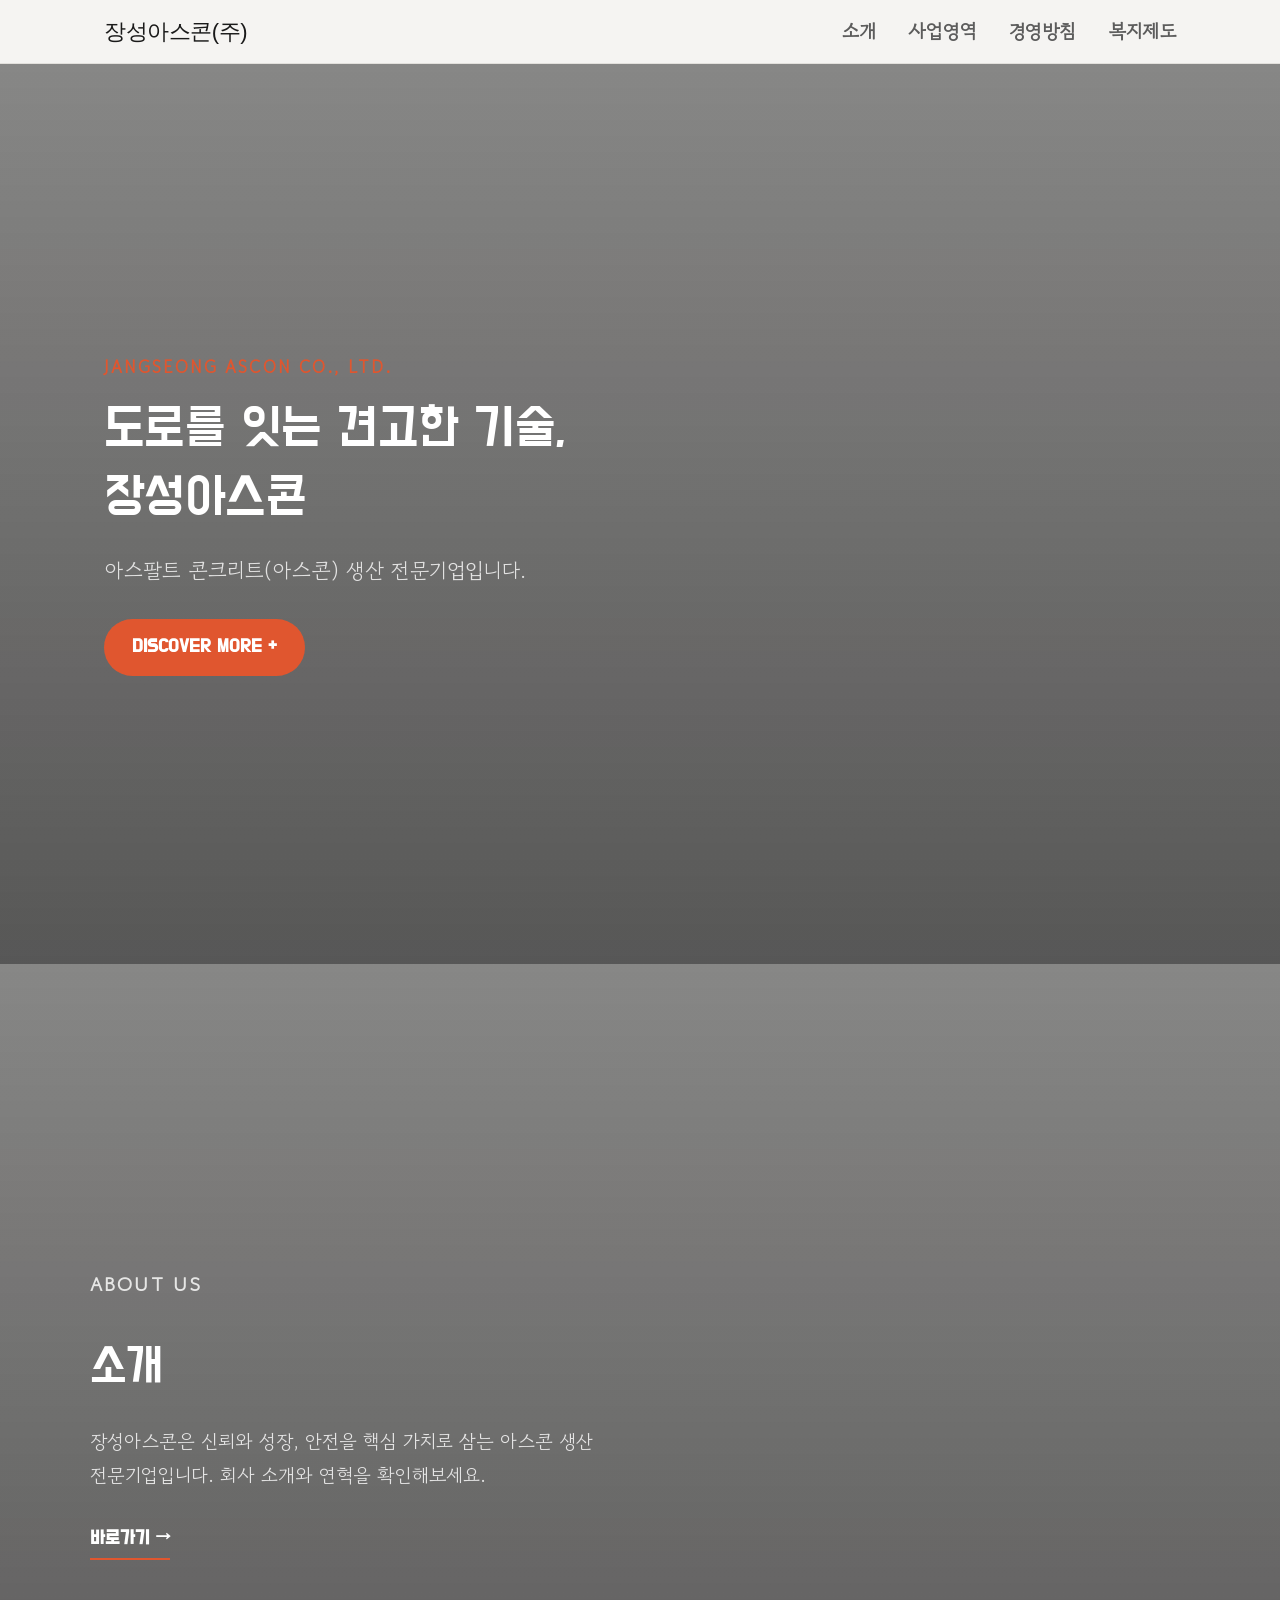
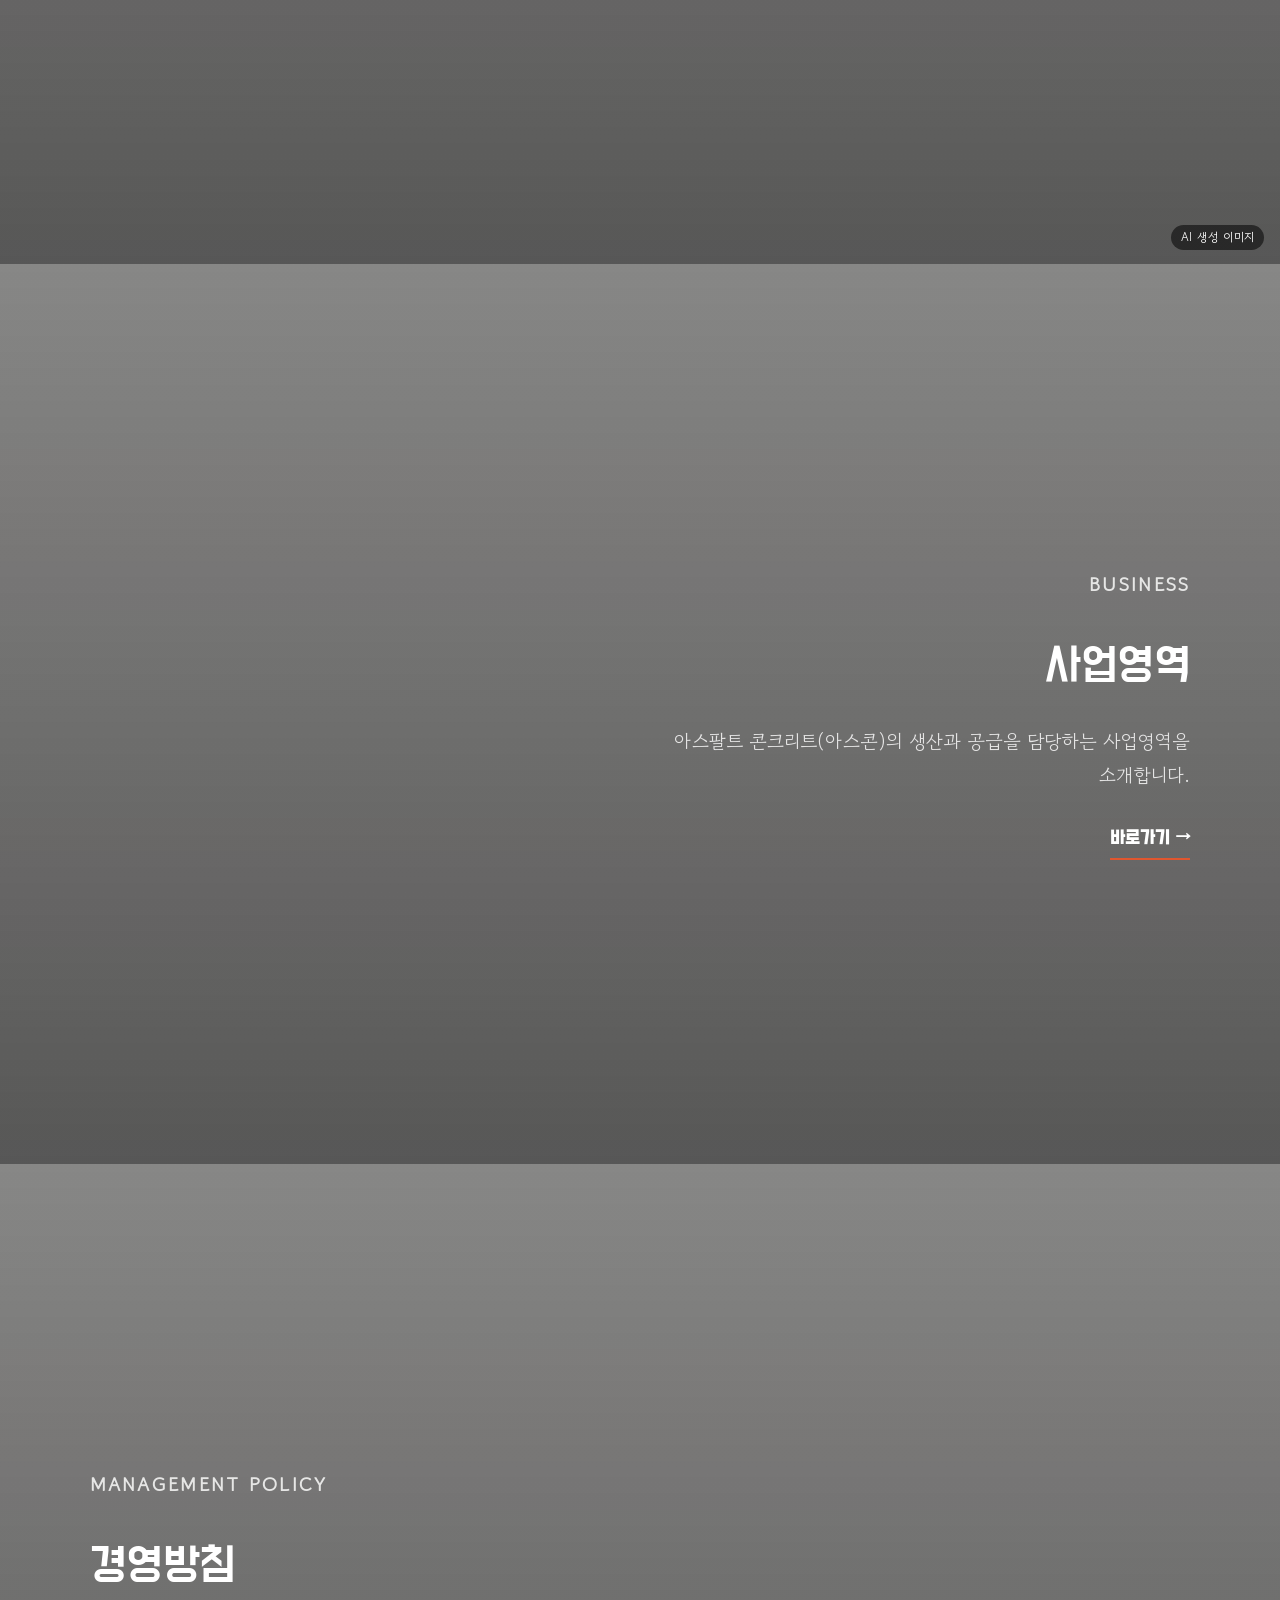
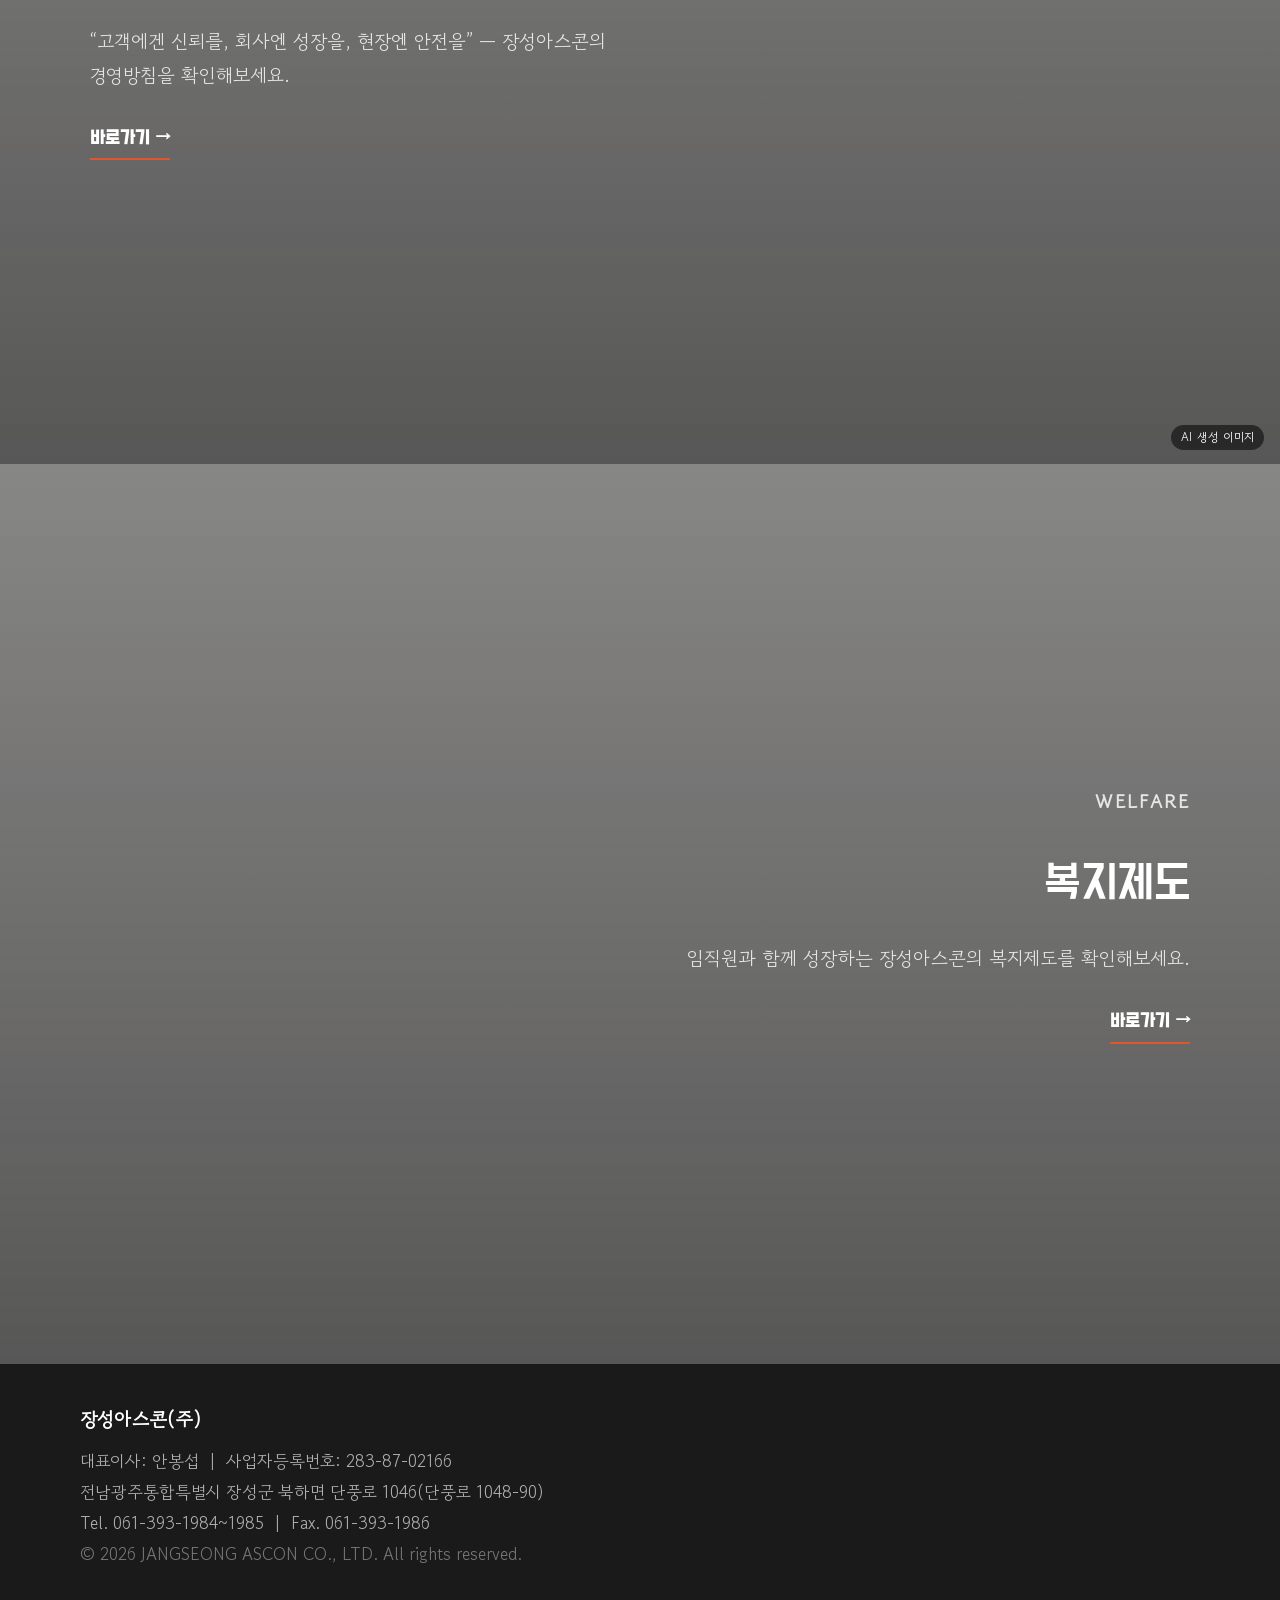
==== index.html @ c24a10f8 "AI로 생성·편집한 이미지에 표시 문구 추가 - 홈/소개/경영방침 배경(plant-01·02·05·06)에는 우하단 배지, 사업영역의 포장 단면·아스콘 종류·재료 이미지에는 안내 " ====
<!DOCTYPE html>
<html lang="ko">
<head>
<meta charset="UTF-8">
<meta name="viewport" content="width=device-width, initial-scale=1.0">
<title>장성아스콘(주)</title>
<meta name="description" content="장성아스콘(주) 홈페이지">
<link rel="preconnect" href="https://fonts.googleapis.com">
<link rel="preconnect" href="https://fonts.gstatic.com" crossorigin>
<link href="https://fonts.googleapis.com/css2?family=Do+Hyeon&family=Gowun+Dodum&display=swap" rel="stylesheet">
<link rel="stylesheet" href="https://cdn.jsdelivr.net/gh/orioncactus/pretendard@v1.3.9/dist/web/variable/pretendardvariable-dynamic-subset.min.css">
<link rel="stylesheet" href="css/style.css?v=3">
</head>
<body>

<header class="site-header" id="siteHeader">
  <div class="header-inner">
    <a href="index.html" class="logo">
      <span class="logo-text">장성아스콘(주)</span>
    </a>
    <nav class="site-nav" id="siteNav">
      <a href="about.html">소개</a>
      <a href="business.html">사업영역</a>
      <a href="policy.html">경영방침</a>
      <a href="welfare.html">복지제도</a>
    </nav>
    <button class="nav-toggle" id="navToggle" aria-label="메뉴 열기" aria-expanded="false">
      <span></span><span></span><span></span>
    </button>
  </div>
</header>

<main>

  <section class="hero" id="home">
    <div class="hero-bg" aria-hidden="true">
      <img src="img/hero-road.jpg" alt="">
      <div class="hero-overlay"></div>
    </div>
    <div class="hero-content">
      <p class="eyebrow">JANGSEONG ASCON CO., LTD.</p>
      <h1>도로를 잇는 견고한 기술,<br>장성아스콘</h1>
      <p class="hero-sub">아스팔트 콘크리트(아스콘) 생산 전문기업입니다.</p>
      <a href="#preview-about" class="btn-primary">DISCOVER MORE +</a>
    </div>
  </section>

  <section class="preview-section" id="preview-about">
    <div class="hero-bg" aria-hidden="true">
      <img src="img/plant-05.jpg" alt="">
      <div class="hero-overlay"></div>
    </div>
    <span class="ai-badge">AI 생성 이미지</span>
    <div class="preview-content">
      <p class="preview-eyebrow">ABOUT US</p>
      <h2>소개</h2>
      <p>장성아스콘은 신뢰와 성장, 안전을 핵심 가치로 삼는 아스콘 생산 전문기업입니다. 회사 소개와 연혁을 확인해보세요.</p>
      <a href="about.html" class="preview-link">바로가기 →</a>
    </div>
  </section>

  <section class="preview-section reverse">
    <div class="hero-bg" aria-hidden="true">
      <img src="img/business-plant.jpg" alt="">
      <div class="hero-overlay"></div>
    </div>
    <div class="preview-content">
      <p class="preview-eyebrow">BUSINESS</p>
      <h2>사업영역</h2>
      <p>아스팔트 콘크리트(아스콘)의 생산과 공급을 담당하는 사업영역을 소개합니다.</p>
      <a href="business.html" class="preview-link">바로가기 →</a>
    </div>
  </section>

  <section class="preview-section">
    <div class="hero-bg" aria-hidden="true">
      <img src="img/plant-06.jpg" alt="">
      <div class="hero-overlay"></div>
    </div>
    <span class="ai-badge">AI 생성 이미지</span>
    <div class="preview-content">
      <p class="preview-eyebrow">MANAGEMENT POLICY</p>
      <h2>경영방침</h2>
      <p>“고객에겐 신뢰를, 회사엔 성장을, 현장엔 안전을” — 장성아스콘의 경영방침을 확인해보세요.</p>
      <a href="policy.html" class="preview-link">바로가기 →</a>
    </div>
  </section>

  <section class="preview-section reverse">
    <div class="hero-bg" aria-hidden="true">
      <img src="img/office.jpg" alt="">
      <div class="hero-overlay"></div>
    </div>
    <div class="preview-content">
      <p class="preview-eyebrow">WELFARE</p>
      <h2>복지제도</h2>
      <p>임직원과 함께 성장하는 장성아스콘의 복지제도를 확인해보세요.</p>
      <a href="welfare.html" class="preview-link">바로가기 →</a>
    </div>
  </section>

</main>

<footer class="site-footer">
  <div class="footer-inner">
    <div class="footer-logo">장성아스콘(주)</div>
    <p>대표이사: 안봉섭 &nbsp;|&nbsp; 사업자등록번호: 283-87-02166</p>
    <p>전남광주통합특별시 장성군 북하면 단풍로 1046(단풍로 1048-90)</p>
    <p>Tel. 061-393-1984~1985 &nbsp;|&nbsp; Fax. 061-393-1986</p>
    <p class="footer-copy">© 2026 JANGSEONG ASCON CO., LTD. All rights reserved.</p>
  </div>
</footer>

<script src="js/script.js"></script>
</body>
</html>
---- css/style.css ----
:root {
  --ink: #1a1a1a;
  --ink-soft: #5c5c5c;
  --stone: #2b2b2b;
  --accent: #e0562f;
  --accent-dark: #b8431f;
  --bg: #f5f4f2;
  --card-bg: #ffffff;
  --border: #e2e0dc;
  --max: 1120px;
}

* { margin: 0; padding: 0; box-sizing: border-box; }
/* 스크롤 스냅 속도는 CSS가 아니라 js/script.js 의 DURATION 값으로 제어됨(PC 전용) */
html { scroll-snap-type: none; }
@media (max-width: 640px) { html { scroll-behavior: smooth; } }

body {
  font-family: "Gowun Dodum", "Pretendard Variable", Pretendard, -apple-system, sans-serif;
  font-size: 21px;
  color: var(--ink);
  background: var(--bg);
  line-height: 1.6;
  word-break: keep-all;
  overflow-wrap: break-word;
}

h1, h2, h3, .btn-primary, .preview-link {
  font-family: "Do Hyeon", "Gowun Dodum", "Pretendard Variable", Pretendard, sans-serif;
}

img, svg { display: block; max-width: 100%; }
a { color: inherit; text-decoration: none; }

/* ---------- Header ---------- */
.site-header {
  position: sticky;
  top: 0;
  z-index: 100;
  background: rgba(245, 244, 242, 0.9);
  backdrop-filter: blur(8px);
  border-bottom: 1px solid var(--border);
}
.header-inner {
  max-width: var(--max);
  margin: 0 auto;
  display: flex;
  align-items: center;
  justify-content: space-between;
  padding: 14px 24px;
}
.logo { display: flex; align-items: center; gap: 10px; }
.logo-mark { width: 34px; height: 34px; }
.logo-mark svg { width: 100%; height: 100%; }
.logo-text { font-family: "Pretendard Variable", Pretendard, -apple-system, sans-serif; font-size: 22px; font-weight: 500; letter-spacing: -0.02em; }
.logo-text em { font-style: normal; font-weight: 600; color: var(--ink-soft); margin-left: 2px; }

.site-nav { display: flex; gap: 32px; }
.site-nav a { font-size: 19px; font-weight: 600; color: var(--ink-soft); transition: color .15s; }
.site-nav a:hover, .site-nav a.active { color: var(--accent-dark); }

.nav-toggle {
  display: none;
  flex-direction: column;
  justify-content: center;
  gap: 5px;
  width: 34px; height: 34px;
  background: none; border: none; cursor: pointer;
}
.nav-toggle span { width: 100%; height: 2px; background: var(--ink); border-radius: 2px; }

/* ---------- Slow zoom (Ken Burns) ---------- */
@keyframes slowZoom {
  from { transform: scale(1); }
  to { transform: scale(1.12); }
}
.hero-bg img {
  animation: slowZoom 20s ease-out forwards;
}

/* ---------- Hero ---------- */
.hero {
  position: relative;
  min-height: 100vh;
  display: flex;
  align-items: center;
  overflow: hidden;
  color: #fff;
  scroll-snap-align: start;
}
.hero-bg { position: absolute; inset: 0; z-index: 0; overflow: hidden; }
.hero-bg svg, .hero-bg img { width: 100%; height: 100%; object-fit: cover; display: block; }

.hero-overlay {
  position: absolute;
  inset: 0;
  background: linear-gradient(180deg, rgba(26,26,26,.5) 0%, rgba(26,26,26,.72) 100%);
}
.hero-content {
  position: relative;
  z-index: 1;
  max-width: var(--max);
  margin: 0 auto;
  padding: 100px 24px;
  width: 100%;
}
.eyebrow {
  font-size: 17px;
  font-weight: 700;
  letter-spacing: 0.12em;
  color: var(--accent);
  margin-bottom: 16px;
}
.hero h1 {
  font-size: 53px;
  font-weight: 400;
  letter-spacing: -0.01em;
  line-height: 1.3;
  margin-bottom: 20px;
}
.hero-sub {
  font-size: 21px;
  color: rgba(255,255,255,0.8);
  max-width: 560px;
  margin-bottom: 32px;
}
.btn-primary {
  display: inline-block;
  background: var(--accent);
  color: #fff;
  font-weight: 700;
  font-size: 19px;
  padding: 13px 28px;
  border-radius: 999px;
  transition: background .15s, transform .15s;
}
.btn-primary:hover { background: var(--accent-dark); transform: translateY(-1px); }

/* ---------- Page banner (subpages) ---------- */
.page-banner {
  position: relative;
  min-height: 260px;
  display: flex;
  align-items: center;
  overflow: hidden;
  color: #fff;
  background: var(--ink);
}
.page-banner .hero-bg img { object-fit: cover; object-position: center 35%; }
.page-banner-content {
  position: relative;
  z-index: 1;
  max-width: var(--max);
  margin: 0 auto;
  padding: 0 24px;
  width: 100%;
}
.page-banner h1 { font-size: 41px; font-weight: 800; letter-spacing: -0.02em; }

/* ---------- Home preview sections (히어로처럼 사진 전체 + 검은 음영, 참고 사이트 스타일) ---------- */
.preview-section {
  position: relative;
  min-height: 100vh;
  display: flex;
  align-items: center;
  overflow: hidden;
  color: #fff;
}
.preview-content {
  position: relative;
  z-index: 1;
  width: 100%;
  padding: 0 7%;
}
.preview-section.reverse .preview-content { text-align: right; }
.preview-eyebrow { font-size: 17px; font-weight: 700; letter-spacing: 0.12em; color: var(--accent); margin-bottom: 16px; }
.preview-content h2 { font-size: 48px; font-weight: 400; letter-spacing: -0.01em; margin-bottom: 18px; color: #fff; }
.preview-content p { font-size: 19px; color: rgba(255,255,255,.82); line-height: 1.75; margin-bottom: 28px; max-width: 560px; }
.preview-section.reverse .preview-content p { margin-left: auto; }
.preview-link {
  display: inline-flex;
  align-items: center;
  gap: 6px;
  font-weight: 700;
  font-size: 19px;
  color: #fff;
  width: fit-content;
  border-bottom: 2px solid var(--accent);
  padding-bottom: 4px;
  transition: color .15s;
}
.preview-section.reverse .preview-link { margin-left: auto; }
.preview-link:hover { color: var(--accent); }

/* ---------- Sections ---------- */
.section { padding: 88px 24px; }
.section-inner { max-width: var(--max); margin: 0 auto; }
.section-desc { color: var(--ink); font-size: 23px; font-weight: 600; line-height: 1.6; margin-bottom: 40px; }

.section-about { background: var(--bg); }
.panel {
  background: var(--card-bg);
  border: 1px solid var(--border);
  border-radius: 16px;
  padding: 32px 28px;
}
.subsection { margin-top: 56px; }
.subsection-title { font-size: 26px; font-weight: 800; margin-bottom: 20px; }
.subsection .panel { margin-top: 0; }
.panel > .subsection-title { padding-left: 24px; margin-bottom: 24px; }

.ceo-greeting p { font-size: 19px; color: var(--ink); line-height: 1.8; margin-bottom: 16px; }
.ceo-greeting p:last-child { margin-bottom: 0; }
.ceo-slogan { font-size: 23px; font-weight: 800; color: var(--accent-dark); margin-bottom: 28px !important; }
.ceo-name { text-align: right; font-size: 19px; }
.ceo-name strong { font-size: 22px; }

.info-table { display: flex; flex-direction: column; }
.info-table > div {
  display: flex;
  padding: 14px 0;
  border-bottom: 1px solid var(--border);
  font-size: 19px;
}
.info-table > div:last-child { border-bottom: none; padding-bottom: 0; }
.info-table dt { width: 104px; flex-shrink: 0; font-weight: 700; color: var(--ink-soft); }
.info-table dd { font-weight: 500; }

.timeline { display: flex; flex-direction: column; }
.timeline-item {
  display: flex;
  gap: 24px;
  padding: 14px 0;
  border-bottom: 1px solid var(--border);
  font-size: 19px;
}
.timeline-item:last-child { border-bottom: none; padding-bottom: 0; }
.timeline-date { width: 98px; flex-shrink: 0; font-weight: 800; color: var(--accent-dark); }
.timeline-desc { color: var(--ink); }

.location-grid { display: grid; grid-template-columns: 1fr; gap: 24px; align-items: start; }
.location-panel h3 { font-size: 21px; font-weight: 700; margin-bottom: 14px; color: var(--accent-dark); }
.location-panel p { font-size: 19px; color: var(--ink-soft); margin-top: 2px; }
.location-bar {
  border-top: 1px solid var(--border);
  border-bottom: 1px solid var(--border);
  padding: 16px 0;
  display: flex;
  flex-direction: column;
  gap: 8px;
  margin-bottom: 20px;
}
.location-bar-item { display: flex; gap: 14px; font-size: 16px; }
.location-bar-item strong { width: 96px; flex-shrink: 0; font-weight: 700; }
.location-bar-item span { color: var(--ink-soft); }
.location-map iframe { width: 100%; height: 320px; border: 0; border-radius: 14px; display: block; }
.map-link {
  display: inline-block;
  margin-top: 10px;
  font-size: 14px;
  font-weight: 700;
  color: var(--accent-dark);
}
.map-link:hover { text-decoration: underline; }

/* ---------- Business cards ---------- */
.section-business { background: var(--card-bg); }
.card-grid { margin-top: 40px; display: grid; grid-template-columns: repeat(3, 1fr); gap: 24px; }
.card {
  background: var(--bg);
  border: 1px solid var(--border);
  border-radius: 16px;
  padding: 32px 28px;
}
.card-icon { display: inline-flex; width: 48px; height: 48px; color: var(--accent-dark); margin-bottom: 20px; }
.card h3 { font-size: 22px; font-weight: 700; margin-bottom: 8px; }
.card p { font-size: 19px; color: var(--ink-soft); line-height: 1.7; }

/* ---------- 사업영역 ---------- */
.pavement-title {
  display: inline-block;
  margin-top: 48px;
  margin-bottom: 16px;
  padding: 8px 16px;
  background: var(--ink);
  color: #fff;
  border-radius: 8px;
  font-size: 18px;
  font-weight: 800;
  box-shadow: 0 6px 16px rgba(26,26,26,.25);
}
h3.pavement-title:first-of-type { margin-top: 8px; }
.pavement-title-lg { margin-top: 96px; }
.pavement-figure {
  border-radius: 16px;
  overflow: hidden;
  border: 1px solid var(--border);
  box-shadow: 0 12px 32px rgba(26,26,26,.1);
}
.pavement-figure img { width: 100%; height: auto; display: block; }

/* 아스팔트 포장 단면: 층별 실사 이미지(예시용) 위에 층 이름만 표기 */
.pavement-block { display: flex; gap: 32px; align-items: stretch; }
.pavement-visual {
  flex: 1 1 45%;
  display: flex;
  flex-direction: column;
  border-radius: 16px;
  overflow: hidden;
  box-shadow: 0 12px 32px rgba(26,26,26,.18);
}
.pavement-layer {
  position: relative;
  flex: 1;
  display: flex;
  align-items: center;
  justify-content: center;
  background-size: cover;
  background-position: center;
  background-repeat: no-repeat;
  color: #fff;
  font-size: 20px;
  font-weight: 800;
  letter-spacing: .04em;
  text-shadow: 0 1px 2px rgba(0,0,0,.9), 0 2px 10px rgba(0,0,0,.75), 0 0 22px rgba(0,0,0,.55);
}
.layer-surface  { background-image: url("../img/pavement/surface.jpg"); }
.layer-binder   { background-image: url("../img/pavement/binder.jpg"); }
.layer-base     { background-image: url("../img/pavement/base.jpg"); }
.layer-subbase  { background-image: url("../img/pavement/subbase.jpg"); }
.layer-frost    { background-image: url("../img/pavement/frost.jpg"); }
.layer-subgrade { background-image: url("../img/pavement/subgrade.jpg"); }

.pavement-table { flex: 1 1 55%; display: flex; flex-direction: column; gap: 10px; }
.pavement-row {
  flex: 1;
  background: var(--ink);
  border-radius: 12px;
  padding: 20px 24px;
  display: flex;
  flex-direction: column;
  justify-content: center;
}
.pavement-name {
  color: #fff;
  font-weight: 700;
  font-size: 18px;
  margin-bottom: 4px;
}
.pavement-name em { display: block; font-style: normal; font-weight: 500; font-size: 13px; color: rgba(255,255,255,.55); margin-top: 2px; }
.pavement-desc { color: rgba(255,255,255,.82); font-size: 16px; line-height: 1.6; }

@media (max-width: 860px) {
  .pavement-block { flex-direction: column; }
  .pavement-visual { flex: none; height: 220px; flex-direction: row; }
  .pavement-layer { font-size: 13px; letter-spacing: .08em; writing-mode: vertical-rl; }
}

/* 제품 사진 카드 (자재 시편/제품 사진 + 설명) */
.product-grid { display: grid; grid-template-columns: repeat(2, 1fr); gap: 16px; }
.product-card {
  display: flex;
  align-items: center;
  gap: 20px;
  background: var(--card-bg);
  border: 1px solid var(--border);
  border-radius: 14px;
  padding: 16px;
}
.product-card img { width: 120px; height: 120px; object-fit: cover; border-radius: 10px; flex-shrink: 0; }
.product-info h4 { font-size: 18px; font-weight: 700; margin-bottom: 6px; }
.product-info h4 em { display: block; font-style: normal; font-weight: 500; font-size: 13px; color: var(--ink-soft); margin-top: 2px; }
.product-info p { font-size: 15px; color: var(--ink-soft); line-height: 1.55; }

@media (max-width: 640px) {
  .product-grid { grid-template-columns: 1fr; }
  .product-card img { width: 88px; height: 88px; }
}

/* 아스콘 단면 비교 + 6가지 종류 (검은 타이틀 배지 없이 다이어그램 바로 이어서) */
.type-comparison-figure { margin-top: 32px; }
.type-grid { display: grid; grid-template-columns: repeat(2, 1fr); gap: 16px; margin-top: 24px; }
.type-card {
  display: flex;
  align-items: center;
  gap: 20px;
  background: transparent;
  border: 1px solid var(--border);
  border-radius: 14px;
  padding: 16px;
}
.type-card img { width: 220px; height: 170px; object-fit: contain; background: #fff; border-radius: 10px; flex-shrink: 0; }
.type-info { flex: 1; min-width: 0; }
.type-info h4 { font-size: 18px; font-weight: 700; margin-bottom: 6px; }
.type-info h4 em { display: block; font-style: normal; font-weight: 500; font-size: 13px; color: var(--ink-soft); margin-top: 2px; }
.type-info p { font-size: 15px; color: var(--ink-soft); line-height: 1.55; }

@media (max-width: 640px) {
  .type-grid { grid-template-columns: 1fr; }
  .type-card img { width: 140px; height: 108px; }
}

/* 아스콘의 재료: 슬라이드 1개씩 자동 전환(5초) + 하단 스테퍼로 수동 이동 */
.material-showcase { margin-top: 24px; }
.material-layout { display: flex; align-items: center; gap: 48px; }
.material-text { flex: 1 1 45%; min-width: 0; }
.material-name {
  font-size: 30px;
  font-weight: 800;
  color: var(--accent);
  margin-bottom: 16px;
  opacity: 0;
  transform: translateY(8px);
  transition: opacity .4s ease, transform .4s ease;
}
.material-desc {
  font-size: 16px;
  line-height: 1.7;
  color: var(--ink-soft);
  margin-bottom: 14px;
  min-height: 1.7em;
  opacity: 0;
  transform: translateY(8px);
  transition: opacity .4s ease, transform .4s ease;
}
.material-extra { opacity: 0; transform: translateY(8px); transition: opacity .4s ease, transform .4s ease; }
.material-points { list-style: none; margin: 0; padding: 0; display: flex; flex-direction: column; gap: 8px; }
.material-points li {
  position: relative;
  padding-left: 18px;
  font-size: 15px;
  line-height: 1.6;
  color: var(--ink-soft);
}
.material-points li::before {
  content: "";
  position: absolute;
  left: 0;
  top: 9px;
  width: 6px;
  height: 6px;
  border-radius: 50%;
  background: var(--accent);
}
.material-showcase.is-visible .material-name,
.material-showcase.is-visible .material-desc,
.material-showcase.is-visible .material-extra { opacity: 1; transform: none; }

/* 아스팔트(완성품) 인트로 슬라이드: 4가지 재료를 원형 썸네일로 미리보기 */
.material-circles { display: flex; flex-wrap: wrap; gap: 22px; }
.material-circle-item {
  appearance: none;
  -webkit-appearance: none;
  background: none;
  border: none;
  padding: 0;
  display: flex;
  flex-direction: column;
  align-items: center;
  gap: 8px;
  cursor: pointer;
  width: 84px;
}
.material-circle {
  width: 72px;
  height: 72px;
  border-radius: 50%;
  overflow: hidden;
  border: 2px solid var(--border);
  transition: border-color .25s ease, transform .25s ease;
}
.material-circle img { width: 100%; height: 100%; object-fit: cover; display: block; }
.material-circle-item:hover .material-circle { border-color: var(--accent); transform: translateY(-3px); }
.material-circle-label { font-size: 13px; color: var(--ink-soft); text-align: center; line-height: 1.4; }

.material-photo {
  flex: 1 1 55%;
  border-radius: 16px;
  overflow: hidden;
  box-shadow: 0 16px 40px rgba(26,26,26,.14);
  aspect-ratio: 3 / 2;
}
.material-photo img {
  width: 100%;
  height: 100%;
  object-fit: cover;
  display: block;
  opacity: 0;
  transition: opacity .5s ease;
}
.material-photo img.is-visible { opacity: 1; }

.material-stepper { display: flex; align-items: center; justify-content: center; gap: 0; margin-top: 40px; }
.material-dot {
  appearance: none;
  -webkit-appearance: none;
  width: 14px;
  height: 14px;
  border-radius: 50%;
  border: none;
  padding: 0;
  background-color: var(--border);
  cursor: pointer;
  flex-shrink: 0;
  transition: background-color .3s ease, transform .3s ease;
}
.material-dot.active { background-color: var(--accent); transform: scale(1.25); }
.material-dot-line { width: 44px; height: 2px; background: var(--border); flex-shrink: 0; }

@media (max-width: 860px) {
  .material-layout { flex-direction: column-reverse; gap: 24px; }
  .material-text { flex: none; width: 100%; }
  .material-photo { flex: none; width: 100%; }
  .material-dot-line { width: 24px; }
}

/* ---------- People values ---------- */
.section-people { background: var(--bg); }
.value-grid { margin-top: 40px; display: grid; grid-template-columns: repeat(3, 1fr); gap: 24px; }
.value {
  background: var(--card-bg);
  border: 1px solid var(--border);
  border-radius: 16px;
  padding: 32px 28px;
}
.value-mark { display: block; font-size: 17px; font-weight: 700; color: var(--accent); margin-bottom: 12px; }
.value h3 { font-size: 23px; font-weight: 700; margin-bottom: 10px; }
.value p { font-size: 19px; color: var(--ink-soft); }

/* ---------- Placeholder note ---------- */
.pending-note {
  padding: 24px;
  background: #fdece5;
  border: 1px solid #f6cfc0;
  border-radius: 14px;
  font-size: 19px;
  color: var(--ink-soft);
}

/* ---------- 복지제도 ---------- */
.section-welfare { background: var(--bg); }
.welfare-grid { margin-top: 40px; display: grid; grid-template-columns: repeat(3, 1fr); gap: 20px; }
.welfare-item {
  background: var(--card-bg);
  border: 1px solid var(--border);
  border-radius: 16px;
  padding: 28px 26px;
  transition: box-shadow .2s, border-color .2s;
}
.welfare-item:hover { border-color: var(--accent); box-shadow: 0 10px 24px rgba(26,26,26,.08); }
.welfare-icon { display: inline-flex; width: 34px; height: 34px; color: var(--accent-dark); margin-bottom: 14px; }
.welfare-item h3 { font-size: 19px; font-weight: 700; margin-bottom: 6px; }
.welfare-item p { font-size: 17px; color: var(--ink-soft); }
.welfare-note {
  grid-column: 1 / -1;
  margin-top: 4px;
  padding: 20px 24px;
  background: #fdf6ec;
  border: 1px solid #f0dcc0;
  border-radius: 14px;
  font-size: 17px;
  color: var(--ink-soft);
}

@media (max-width: 860px) {
  .welfare-grid { grid-template-columns: repeat(2, 1fr); }
}
@media (max-width: 640px) {
  .welfare-grid { grid-template-columns: 1fr; }
}

/* ---------- Footer ---------- */
.site-footer { background: var(--ink); color: rgba(255,255,255,0.65); padding: 40px 24px; }
.footer-inner { max-width: var(--max); margin: 0 auto; font-size: 17px; }
.footer-logo { font-size: 19px; font-weight: 800; color: #fff; margin-bottom: 12px; }
.footer-inner p { margin-top: 4px; }
.footer-copy { margin-top: 16px; color: rgba(255,255,255,0.4); }

/* ---------- Responsive ---------- */
@media (max-width: 860px) {
  .card-grid { grid-template-columns: 1fr; }
  .value-grid { grid-template-columns: 1fr; gap: 28px; }
  .location-grid { grid-template-columns: 1fr; gap: 20px; }
  .hero h1 { font-size: 39px; }
  .preview-content h2 { font-size: 39px; }
  .preview-section.reverse .preview-content { text-align: left; }
  .preview-section.reverse .preview-content p,
  .preview-section.reverse .preview-link { margin-left: 0; }
  .location-bar-item { flex-direction: column; gap: 4px; }
  .location-bar-item strong { width: auto; }
  .location-map iframe { height: 260px; }
}

@media (max-width: 640px) {
  .site-nav {
    position: absolute;
    top: 100%;
    left: 0;
    right: 0;
    background: var(--bg);
    border-bottom: 1px solid var(--border);
    flex-direction: column;
    gap: 0;
    padding: 8px 24px 16px;
    display: none;
  }
  .site-nav.open { display: flex; }
  .site-nav a { padding: 12px 0; border-bottom: 1px solid var(--border); }
  .nav-toggle { display: flex; }
  .hero-content { padding: 72px 24px; }
  .hero h1 { font-size: 34px; }
  body { font-size: 18px; }
}


/* AI 생성 이미지 표시 */
.ai-badge {
  position: absolute;
  right: 16px;
  bottom: 14px;
  z-index: 3;
  padding: 4px 10px;
  border-radius: 999px;
  background: rgba(0, 0, 0, .55);
  color: #fff;
  font-size: 12px;
  line-height: 1.4;
  letter-spacing: .02em;
  pointer-events: none;
}
.ai-note {
  margin: 14px 0 0;
  font-size: 13px;
  line-height: 1.6;
  color: var(--ink-soft, #777);
}
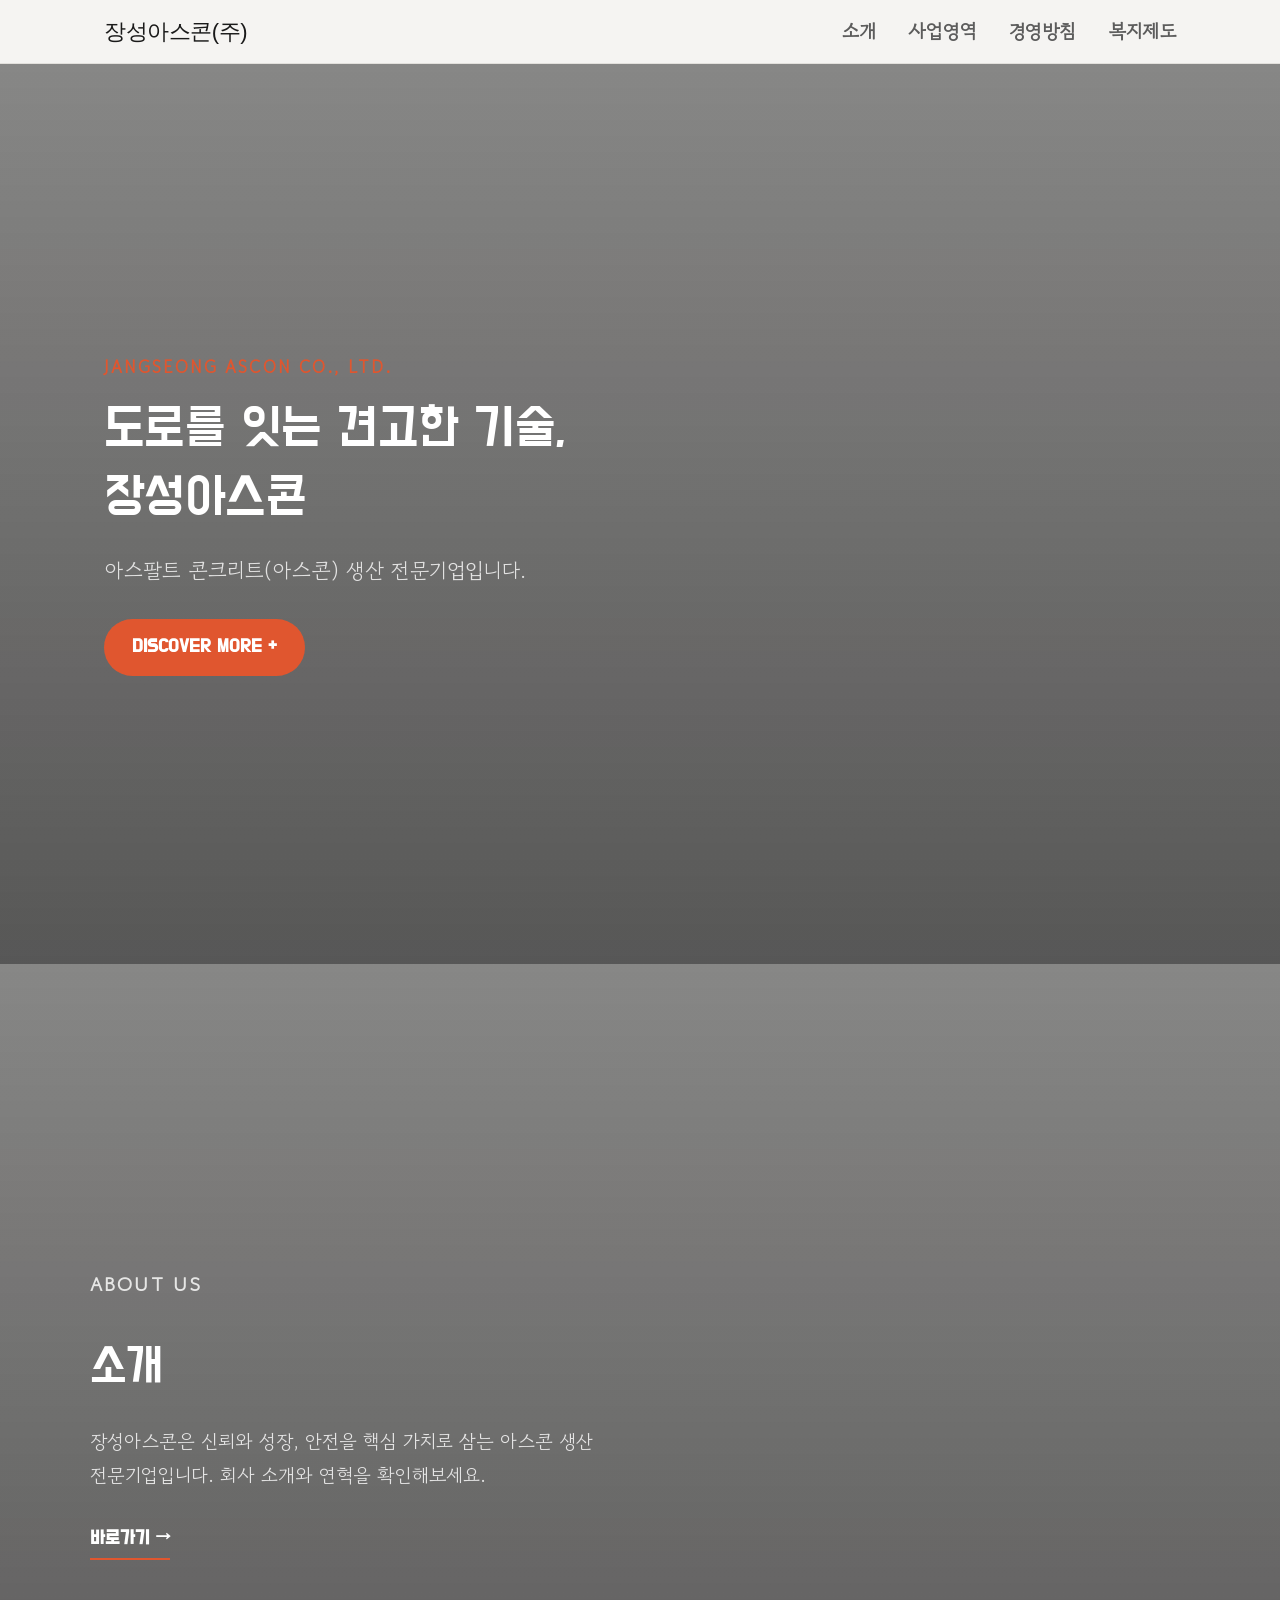
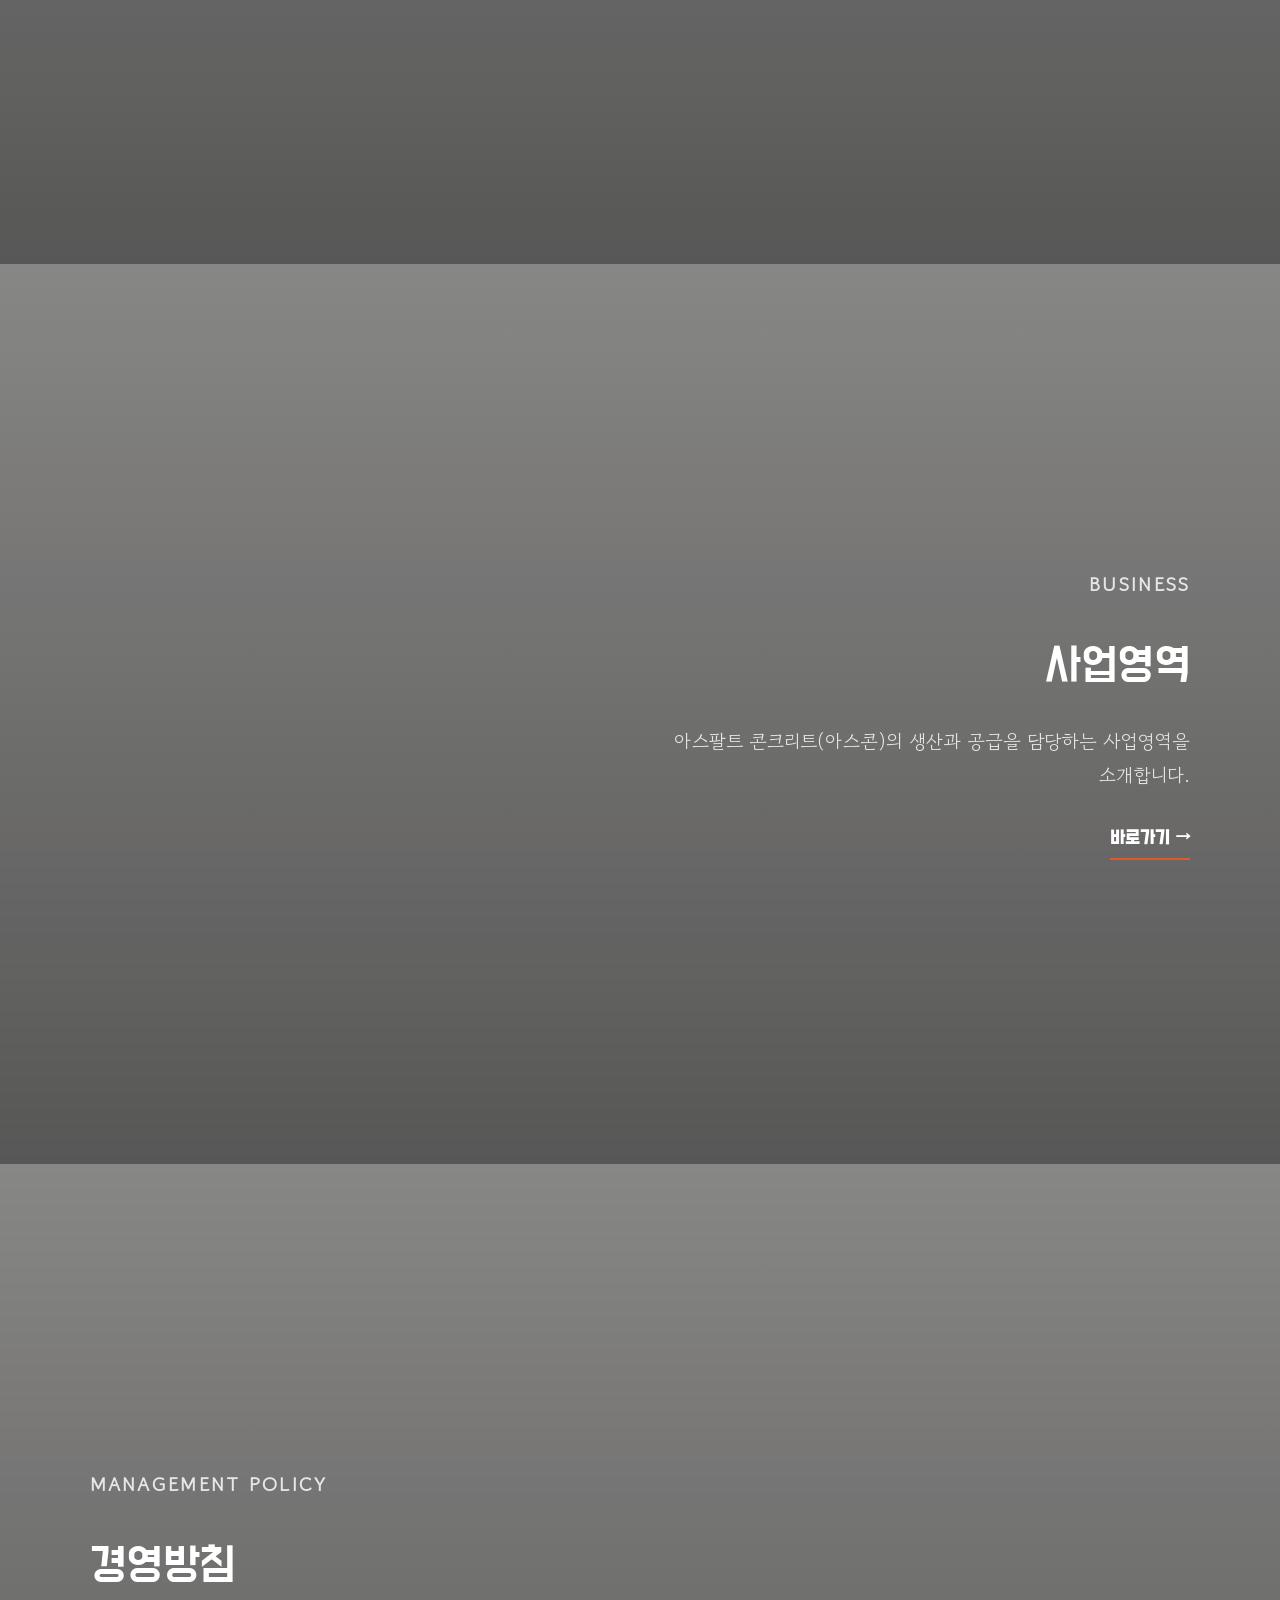
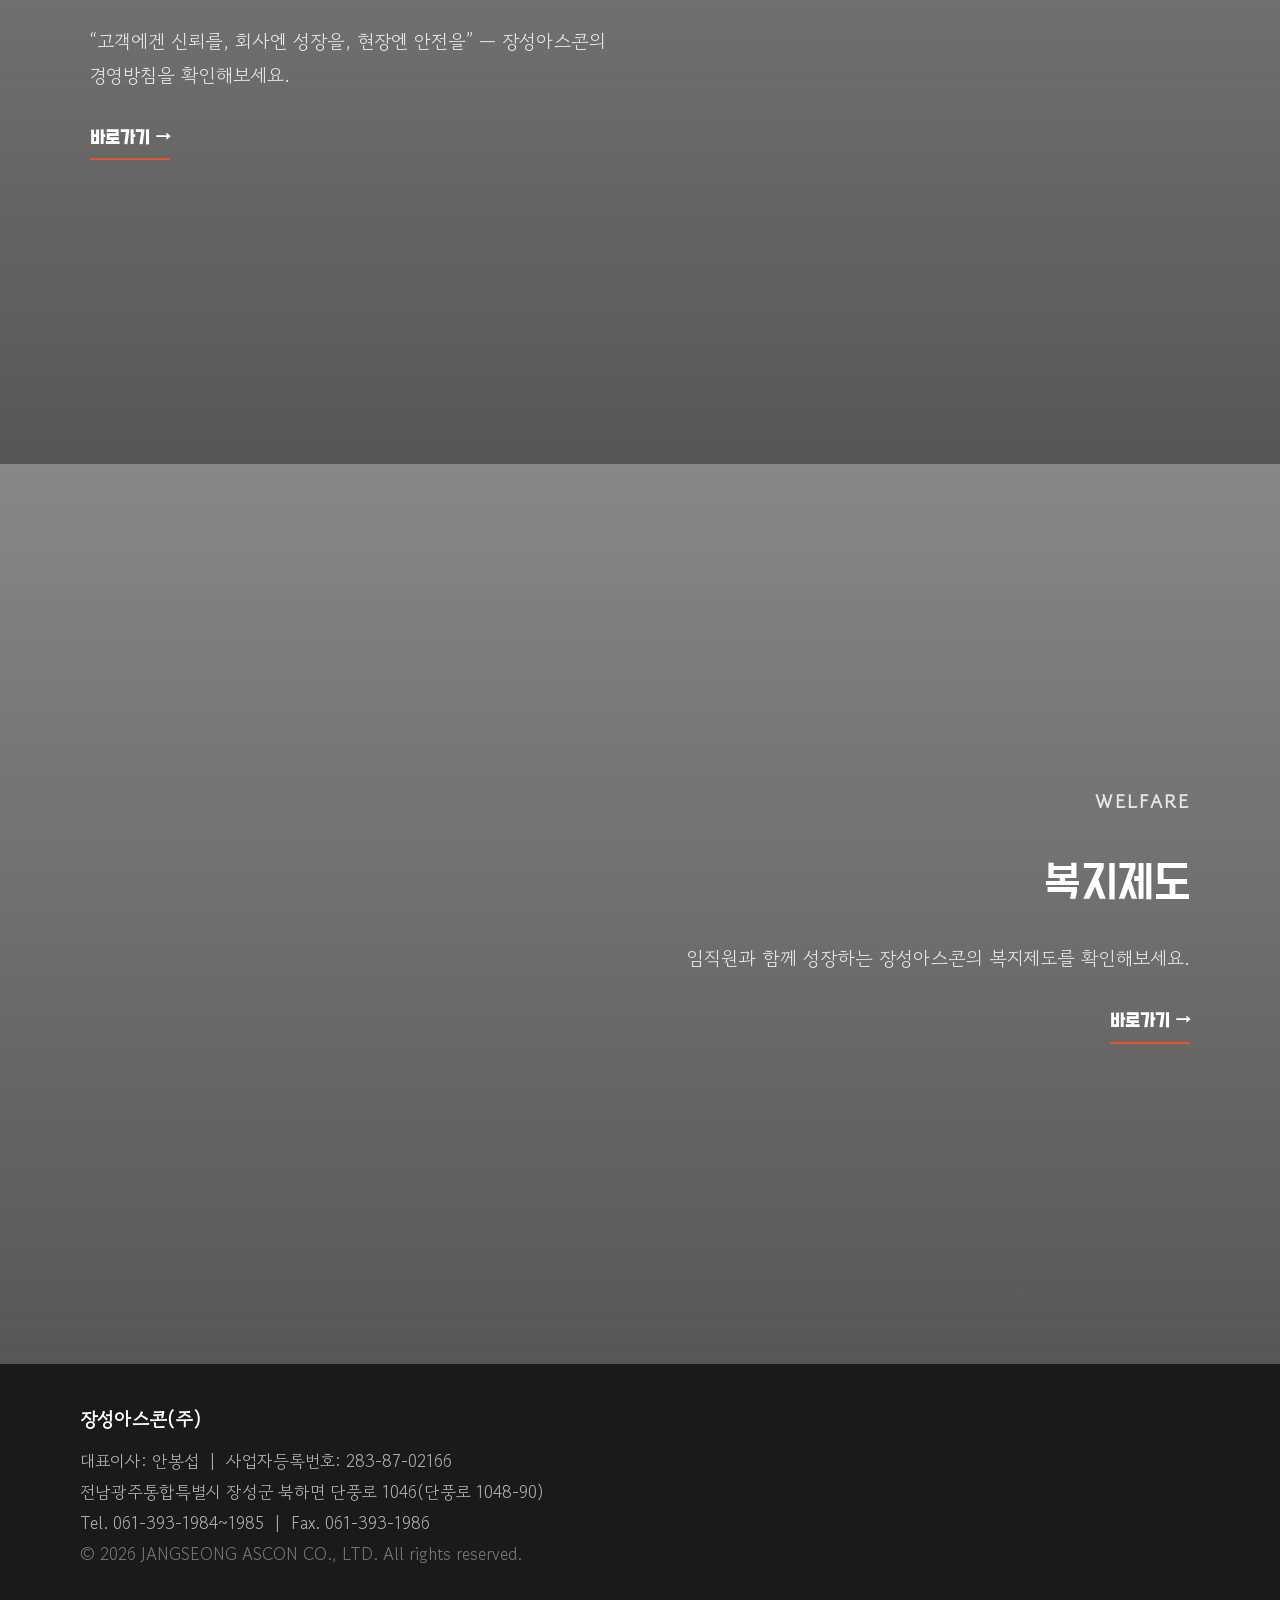
==== commit 43c57c67: "AI 생성 이미지 표시 문구 추가 되돌림 요청에 따라 직전 커밋(AI 표시 배지·안내 문구 추가)을 원복.  Co-Authored-By: Claude Sonnet 5.5 <nore" ====
--- a/index.html
+++ b/index.html
@@ -9,7 +9,7 @@
 <link rel="preconnect" href="https://fonts.gstatic.com" crossorigin>
 <link href="https://fonts.googleapis.com/css2?family=Do+Hyeon&family=Gowun+Dodum&display=swap" rel="stylesheet">
 <link rel="stylesheet" href="https://cdn.jsdelivr.net/gh/orioncactus/pretendard@v1.3.9/dist/web/variable/pretendardvariable-dynamic-subset.min.css">
-<link rel="stylesheet" href="css/style.css?v=3">
+<link rel="stylesheet" href="css/style.css">
 </head>
 <body>
 
@@ -50,7 +50,6 @@
       <img src="img/plant-05.jpg" alt="">
       <div class="hero-overlay"></div>
     </div>
-    <span class="ai-badge">AI 생성 이미지</span>
     <div class="preview-content">
       <p class="preview-eyebrow">ABOUT US</p>
       <h2>소개</h2>
@@ -77,7 +76,6 @@
       <img src="img/plant-06.jpg" alt="">
       <div class="hero-overlay"></div>
     </div>
-    <span class="ai-badge">AI 생성 이미지</span>
     <div class="preview-content">
       <p class="preview-eyebrow">MANAGEMENT POLICY</p>
       <h2>경영방침</h2>
--- a/css/style.css
+++ b/css/style.css
@@ -611,26 +611,3 @@
   .hero h1 { font-size: 34px; }
   body { font-size: 18px; }
 }
-
-
-/* AI 생성 이미지 표시 */
-.ai-badge {
-  position: absolute;
-  right: 16px;
-  bottom: 14px;
-  z-index: 3;
-  padding: 4px 10px;
-  border-radius: 999px;
-  background: rgba(0, 0, 0, .55);
-  color: #fff;
-  font-size: 12px;
-  line-height: 1.4;
-  letter-spacing: .02em;
-  pointer-events: none;
-}
-.ai-note {
-  margin: 14px 0 0;
-  font-size: 13px;
-  line-height: 1.6;
-  color: var(--ink-soft, #777);
-}
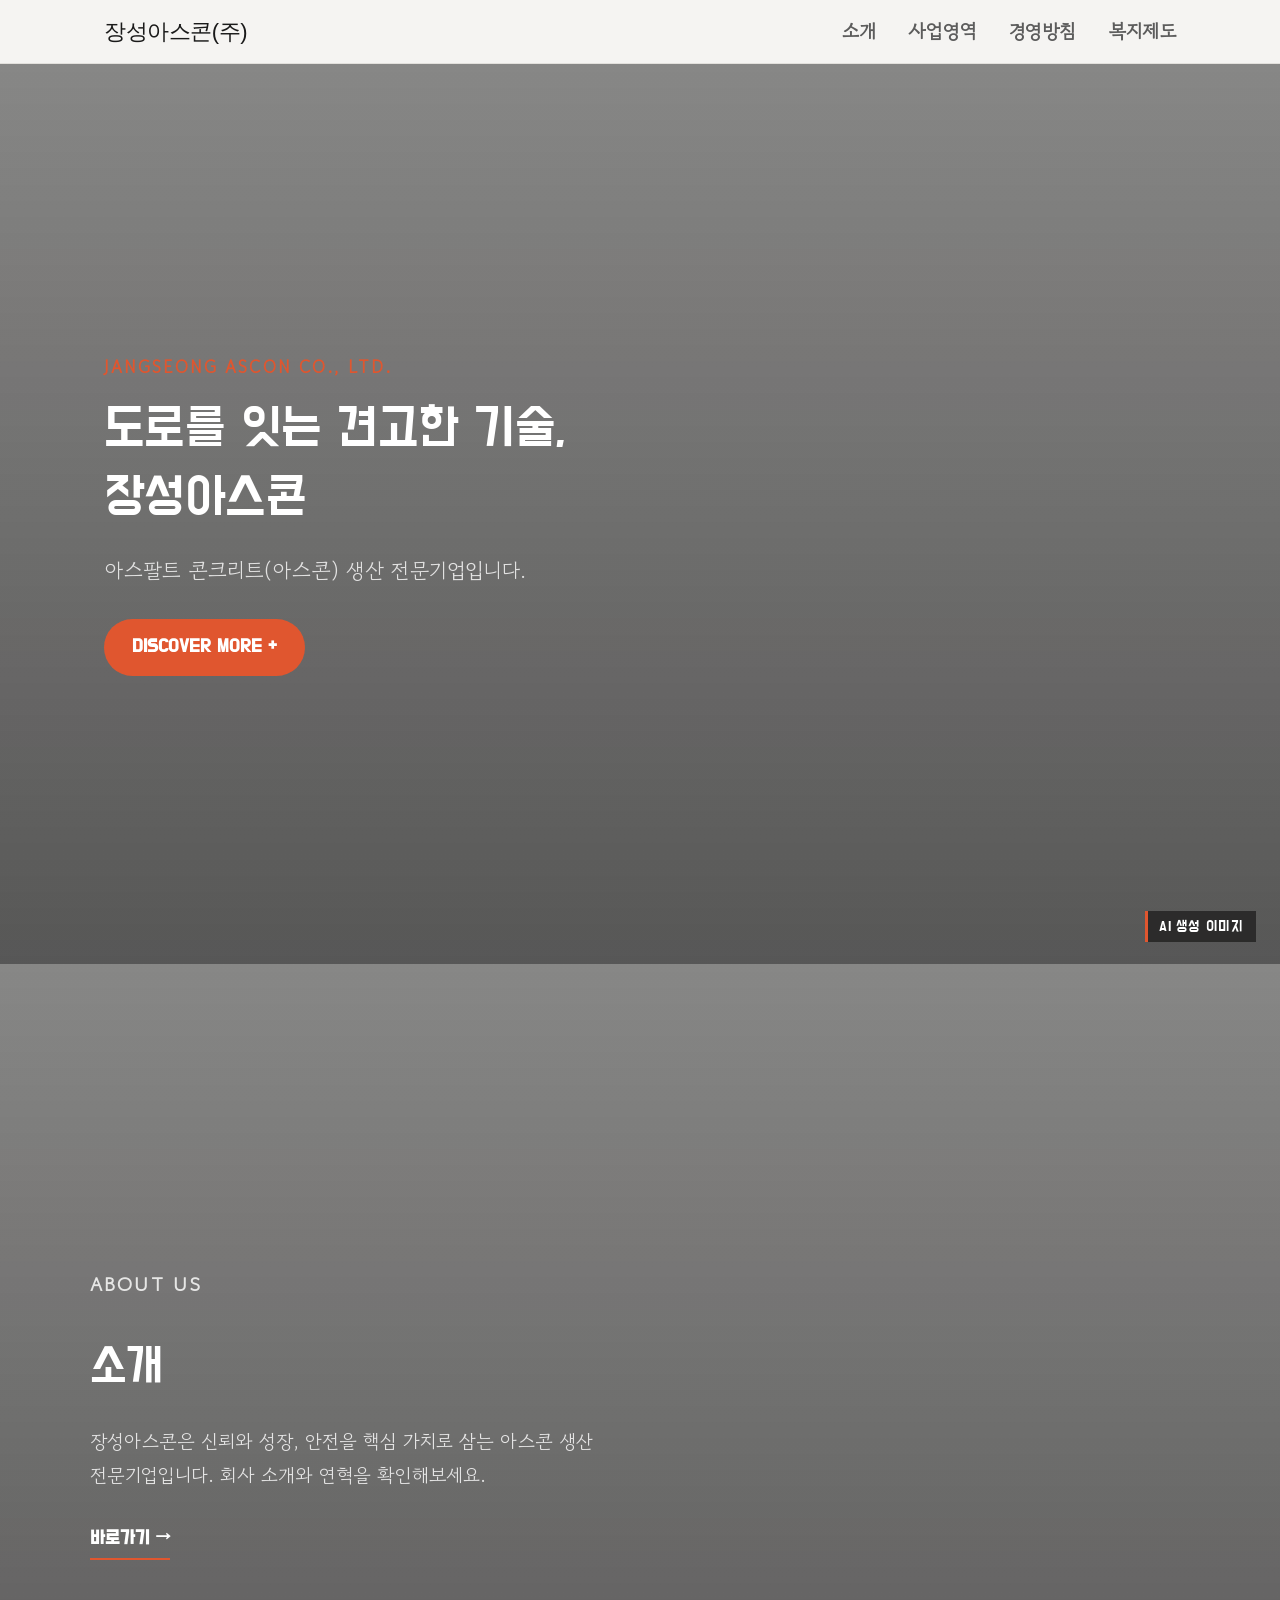
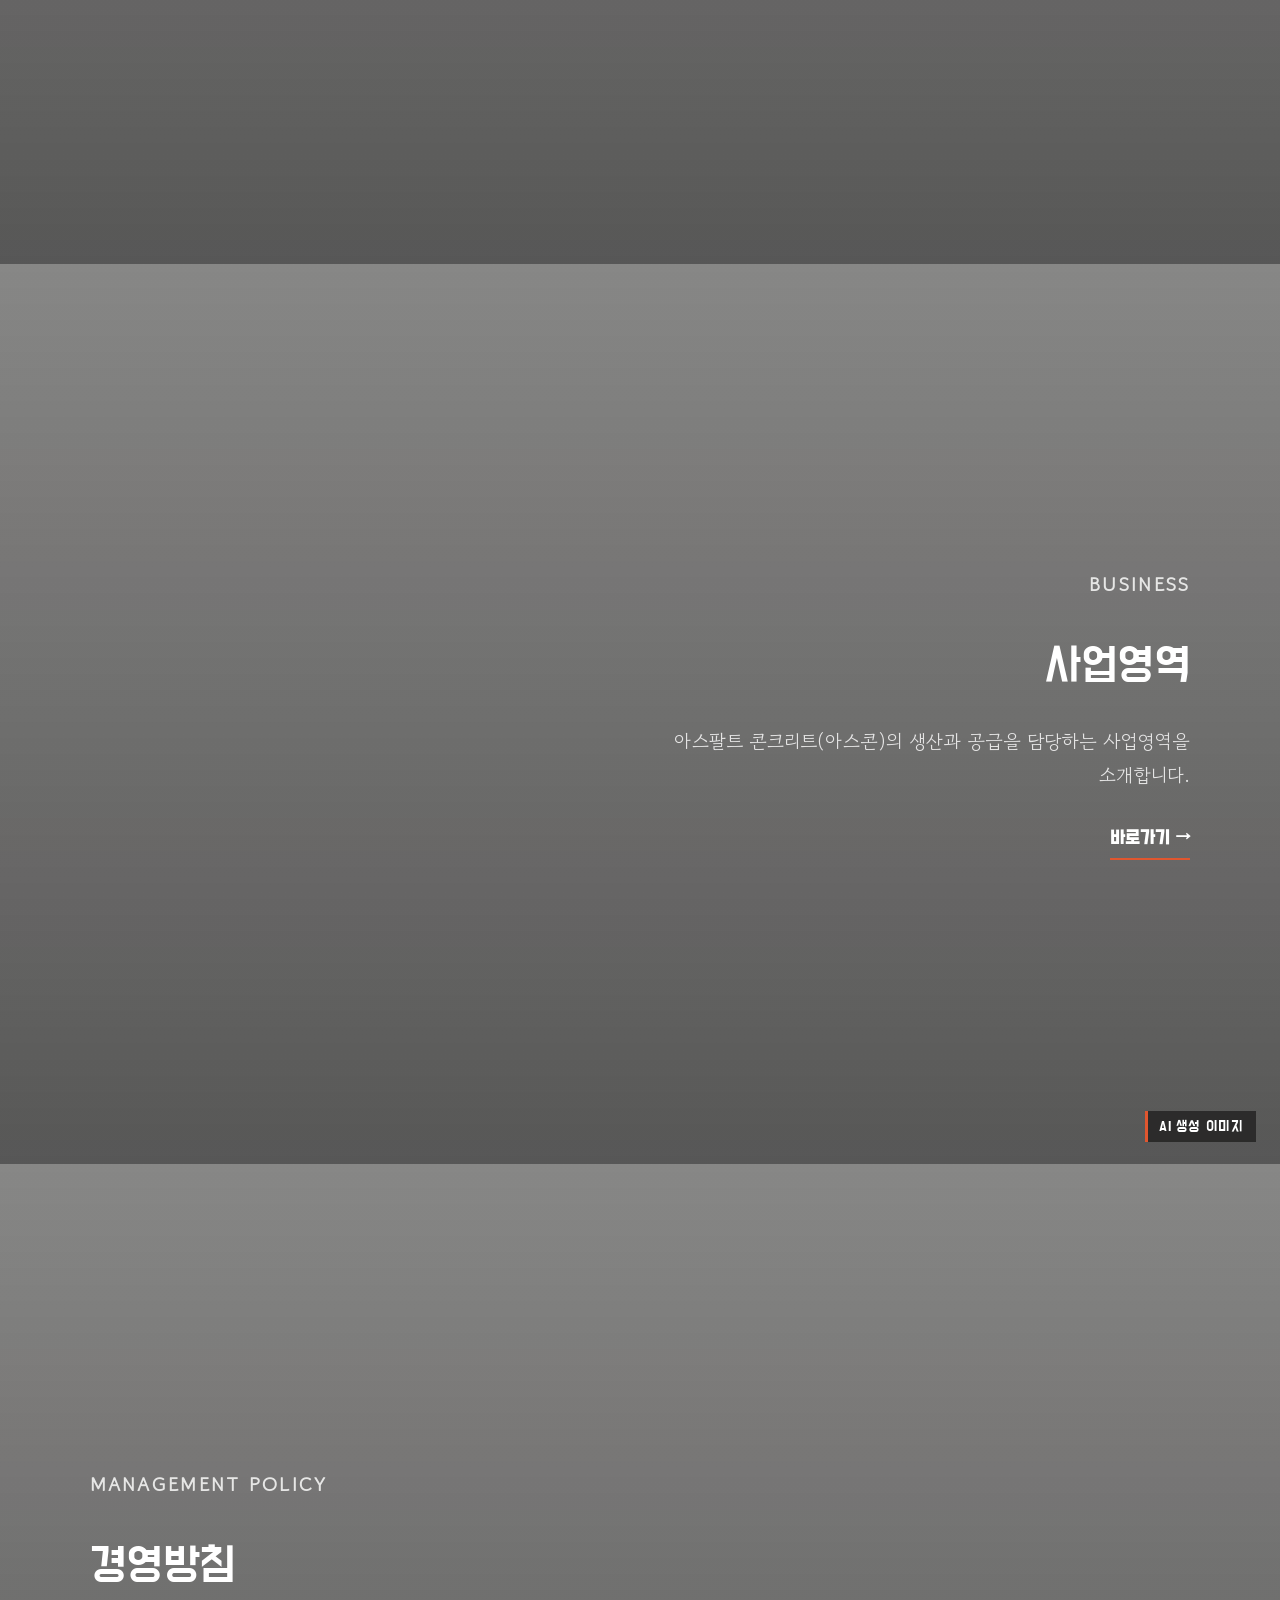
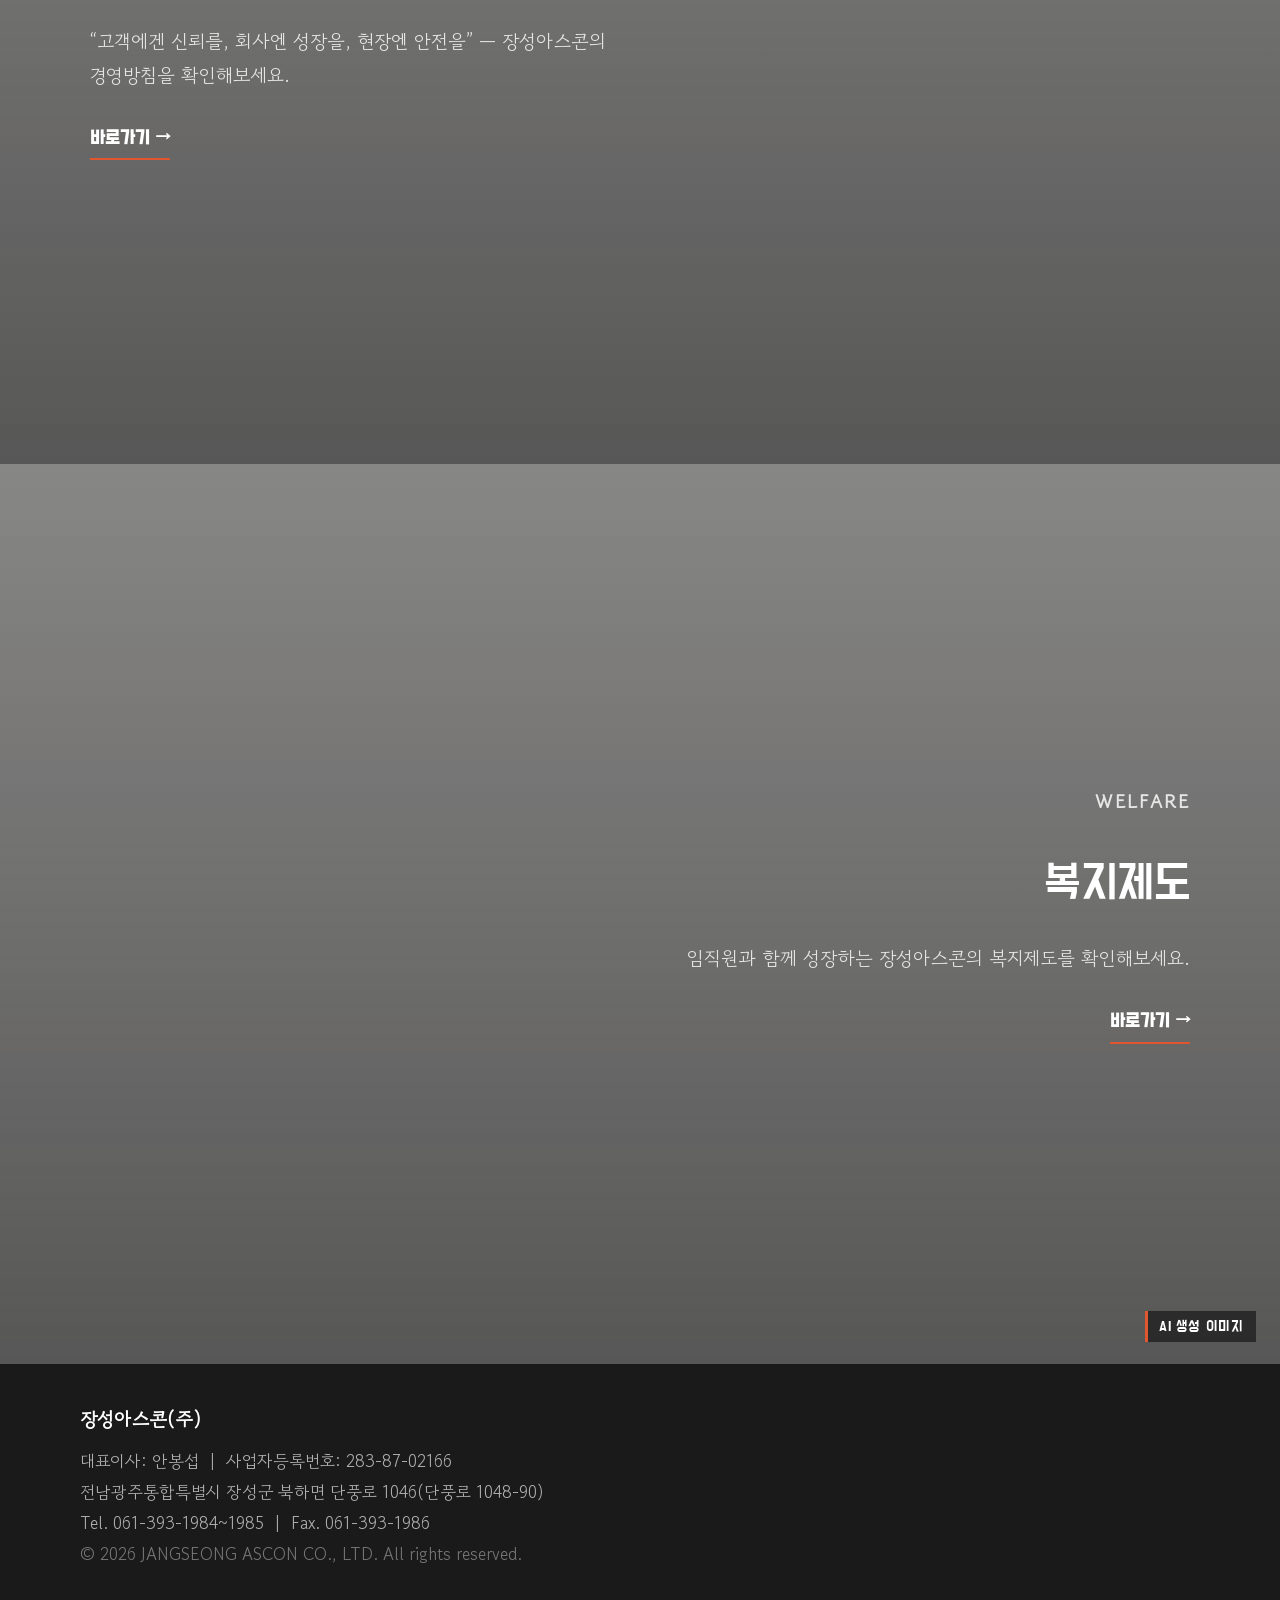
==== commit 0d2964e9: "메인 히어로·사업영역·복지제도 배경 이미지에 AI 생성 이미지 표시 Co-Authored-By: Claude Sonnet 5.5 <noreply@anthropic.com>" ====
--- a/index.html
+++ b/index.html
@@ -9,7 +9,7 @@
 <link rel="preconnect" href="https://fonts.gstatic.com" crossorigin>
 <link href="https://fonts.googleapis.com/css2?family=Do+Hyeon&family=Gowun+Dodum&display=swap" rel="stylesheet">
 <link rel="stylesheet" href="https://cdn.jsdelivr.net/gh/orioncactus/pretendard@v1.3.9/dist/web/variable/pretendardvariable-dynamic-subset.min.css">
-<link rel="stylesheet" href="css/style.css">
+<link rel="stylesheet" href="css/style.css?v=2">
 </head>
 <body>
 
@@ -43,6 +43,7 @@
       <p class="hero-sub">아스팔트 콘크리트(아스콘) 생산 전문기업입니다.</p>
       <a href="#preview-about" class="btn-primary">DISCOVER MORE +</a>
     </div>
+    <span class="ai-tag">AI 생성 이미지</span>
   </section>
 
   <section class="preview-section" id="preview-about">
@@ -69,6 +70,7 @@
       <p>아스팔트 콘크리트(아스콘)의 생산과 공급을 담당하는 사업영역을 소개합니다.</p>
       <a href="business.html" class="preview-link">바로가기 →</a>
     </div>
+    <span class="ai-tag">AI 생성 이미지</span>
   </section>
 
   <section class="preview-section">
@@ -95,6 +97,7 @@
       <p>임직원과 함께 성장하는 장성아스콘의 복지제도를 확인해보세요.</p>
       <a href="welfare.html" class="preview-link">바로가기 →</a>
     </div>
+    <span class="ai-tag">AI 생성 이미지</span>
   </section>
 
 </main>
--- a/css/style.css
+++ b/css/style.css
@@ -299,7 +299,7 @@
 }
 .pavement-figure img { width: 100%; height: auto; display: block; }
 
-/* 아스팔트 포장 단면: 층별 실사 이미지(예시용) 위에 층 이름만 표기 */
+/* 사진 대신 직접 그린 단면 다이어그램 (저작권 걱정 없는 자체 제작) */
 .pavement-block { display: flex; gap: 32px; align-items: stretch; }
 .pavement-visual {
   flex: 1 1 45%;
@@ -311,25 +311,55 @@
 }
 .pavement-layer {
   position: relative;
-  flex: 1;
   display: flex;
   align-items: center;
   justify-content: center;
-  background-size: cover;
-  background-position: center;
-  background-repeat: no-repeat;
-  color: #fff;
-  font-size: 20px;
-  font-weight: 800;
+  color: #fff;
+  font-size: 15px;
+  font-weight: 700;
   letter-spacing: .04em;
-  text-shadow: 0 1px 2px rgba(0,0,0,.9), 0 2px 10px rgba(0,0,0,.75), 0 0 22px rgba(0,0,0,.55);
-}
-.layer-surface  { background-image: url("../img/pavement/surface.jpg"); }
-.layer-binder   { background-image: url("../img/pavement/binder.jpg"); }
-.layer-base     { background-image: url("../img/pavement/base.jpg"); }
-.layer-subbase  { background-image: url("../img/pavement/subbase.jpg"); }
-.layer-frost    { background-image: url("../img/pavement/frost.jpg"); }
-.layer-subgrade { background-image: url("../img/pavement/subgrade.jpg"); }
+  text-shadow: 0 1px 3px rgba(0,0,0,.45);
+}
+/* 실측 두께 비율로 flex-grow 지정: 표층5 : 중층6 : 기층15 : 보조기층40 (동상방지층·노상은 미지정이라 자연스러운 비례로) */
+.layer-surface { flex: 5; background: repeating-linear-gradient(135deg, #2b2b2b 0 8px, #1f1f1f 8px 16px); font-size: 12px; }
+.layer-binder {
+  flex: 6;
+  background: #3a332c;
+  background-image: radial-gradient(rgba(255,255,255,.08) 2px, transparent 3px);
+  background-size: 18px 18px;
+  font-size: 12px;
+}
+.layer-base {
+  flex: 15;
+  background: #8b8a82;
+  background-image:
+    radial-gradient(rgba(255,255,255,.35) 3px, transparent 4px),
+    radial-gradient(rgba(26,26,26,.25) 3px, transparent 4px);
+  background-size: 26px 26px, 34px 34px;
+  background-position: 0 0, 14px 18px;
+  color: #2b2b2b;
+  text-shadow: 0 1px 2px rgba(255,255,255,.5);
+}
+.layer-subbase {
+  flex: 40;
+  background: #c7b48e;
+  background-image:
+    radial-gradient(rgba(255,255,255,.4) 4px, transparent 5px),
+    radial-gradient(rgba(90,70,40,.25) 3px, transparent 4px);
+  background-size: 30px 30px, 22px 22px;
+  background-position: 6px 6px, 16px 20px;
+  color: #3a2f1f;
+  text-shadow: 0 1px 2px rgba(255,255,255,.5);
+}
+.layer-frost {
+  flex: 15;
+  background: #d9c9a0;
+  background-image: radial-gradient(rgba(120,95,55,.2) 3px, transparent 4px);
+  background-size: 20px 20px;
+  color: #3a2f1f;
+  text-shadow: 0 1px 2px rgba(255,255,255,.5);
+}
+.layer-subgrade { flex: 20; background: linear-gradient(180deg, #8a6b47 0%, #6e5236 100%); }
 
 .pavement-table { flex: 1 1 55%; display: flex; flex-direction: column; gap: 10px; }
 .pavement-row {
@@ -353,7 +383,6 @@
 @media (max-width: 860px) {
   .pavement-block { flex-direction: column; }
   .pavement-visual { flex: none; height: 220px; flex-direction: row; }
-  .pavement-layer { font-size: 13px; letter-spacing: .08em; writing-mode: vertical-rl; }
 }
 
 /* 제품 사진 카드 (자재 시편/제품 사진 + 설명) */
@@ -611,3 +640,7 @@
   .hero h1 { font-size: 34px; }
   body { font-size: 18px; }
 }
+
+/* AI 생성 이미지 표시 */
+.ai-tag { position: absolute; right: 24px; bottom: 22px; z-index: 2; padding: 5px 13px 5px 11px; border-left: 3px solid var(--accent); background: rgba(26,26,26,.72); color: #fff; font-family: "Do Hyeon", "Gowun Dodum", "Pretendard Variable", Pretendard, sans-serif; font-size: 15px; line-height: 1.4; letter-spacing: .02em; }
+@media (max-width: 640px) { .ai-tag { right: 14px; bottom: 14px; font-size: 13px; } }
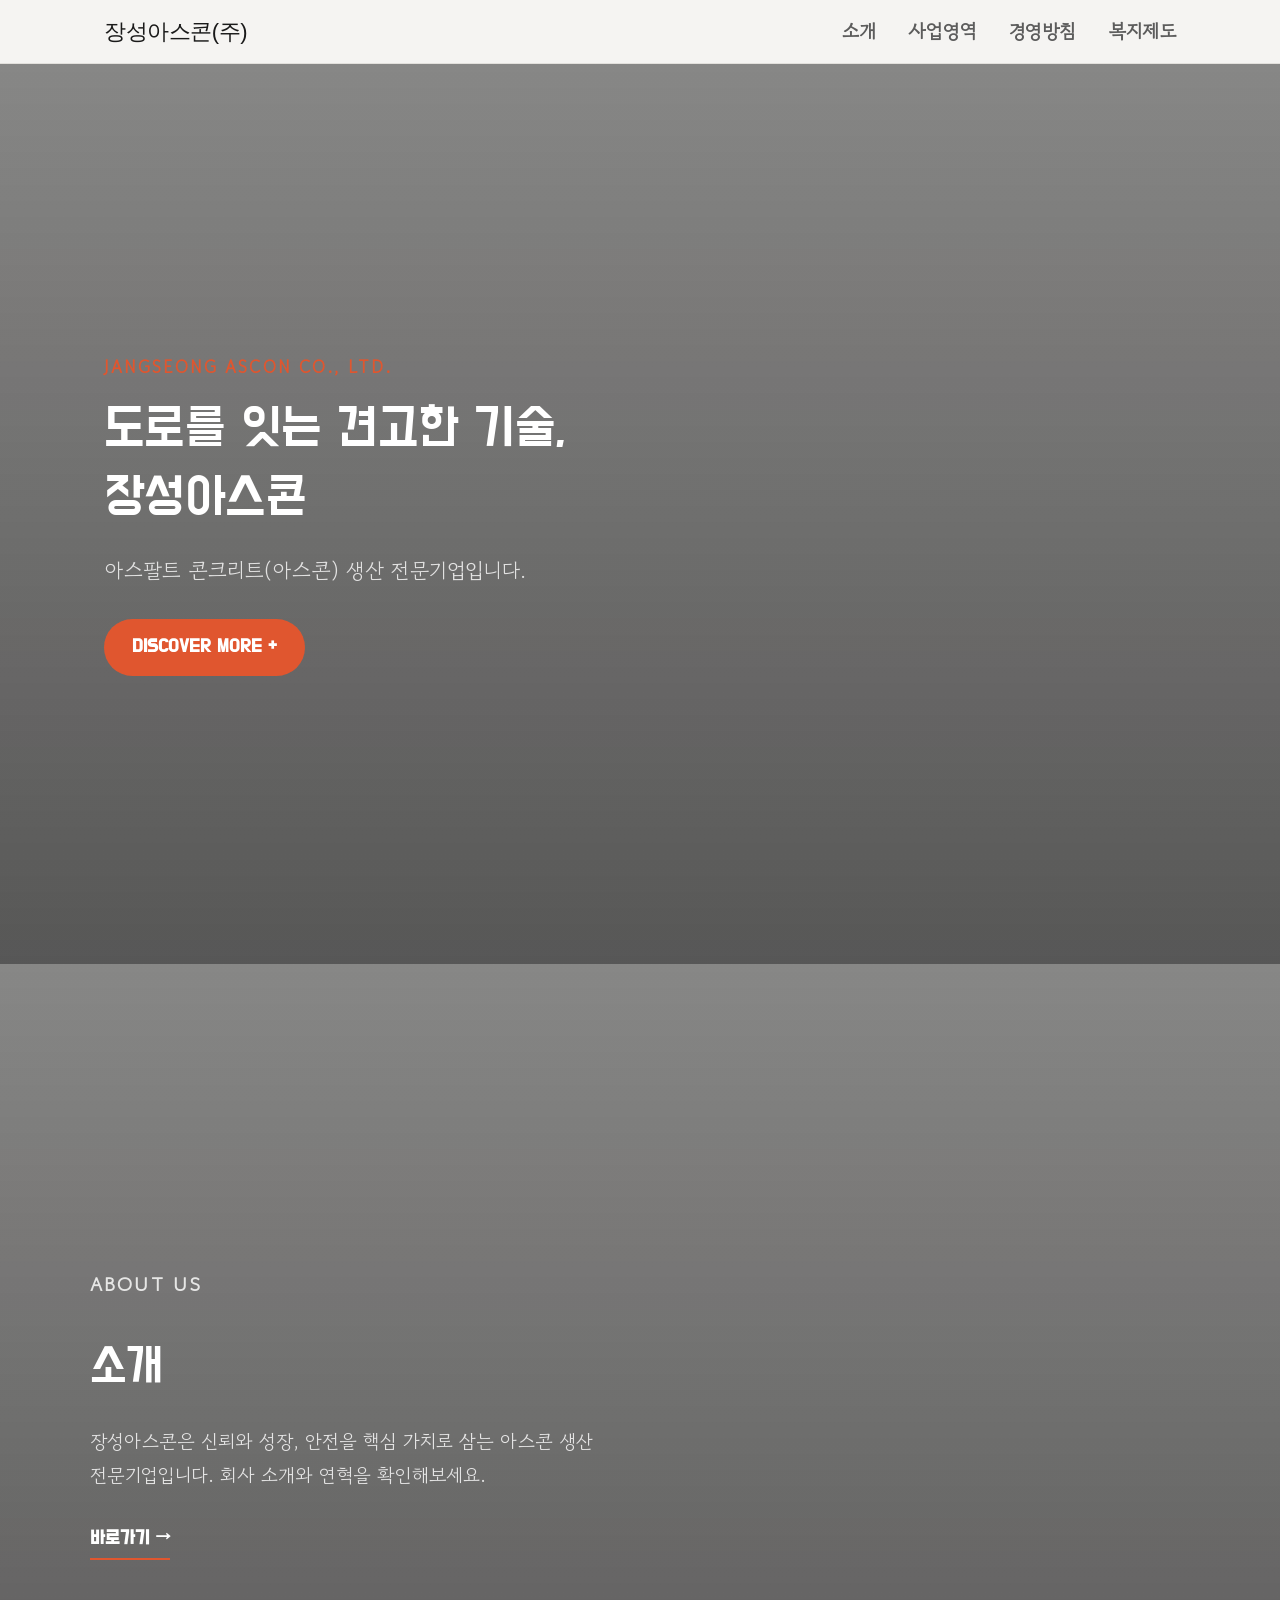
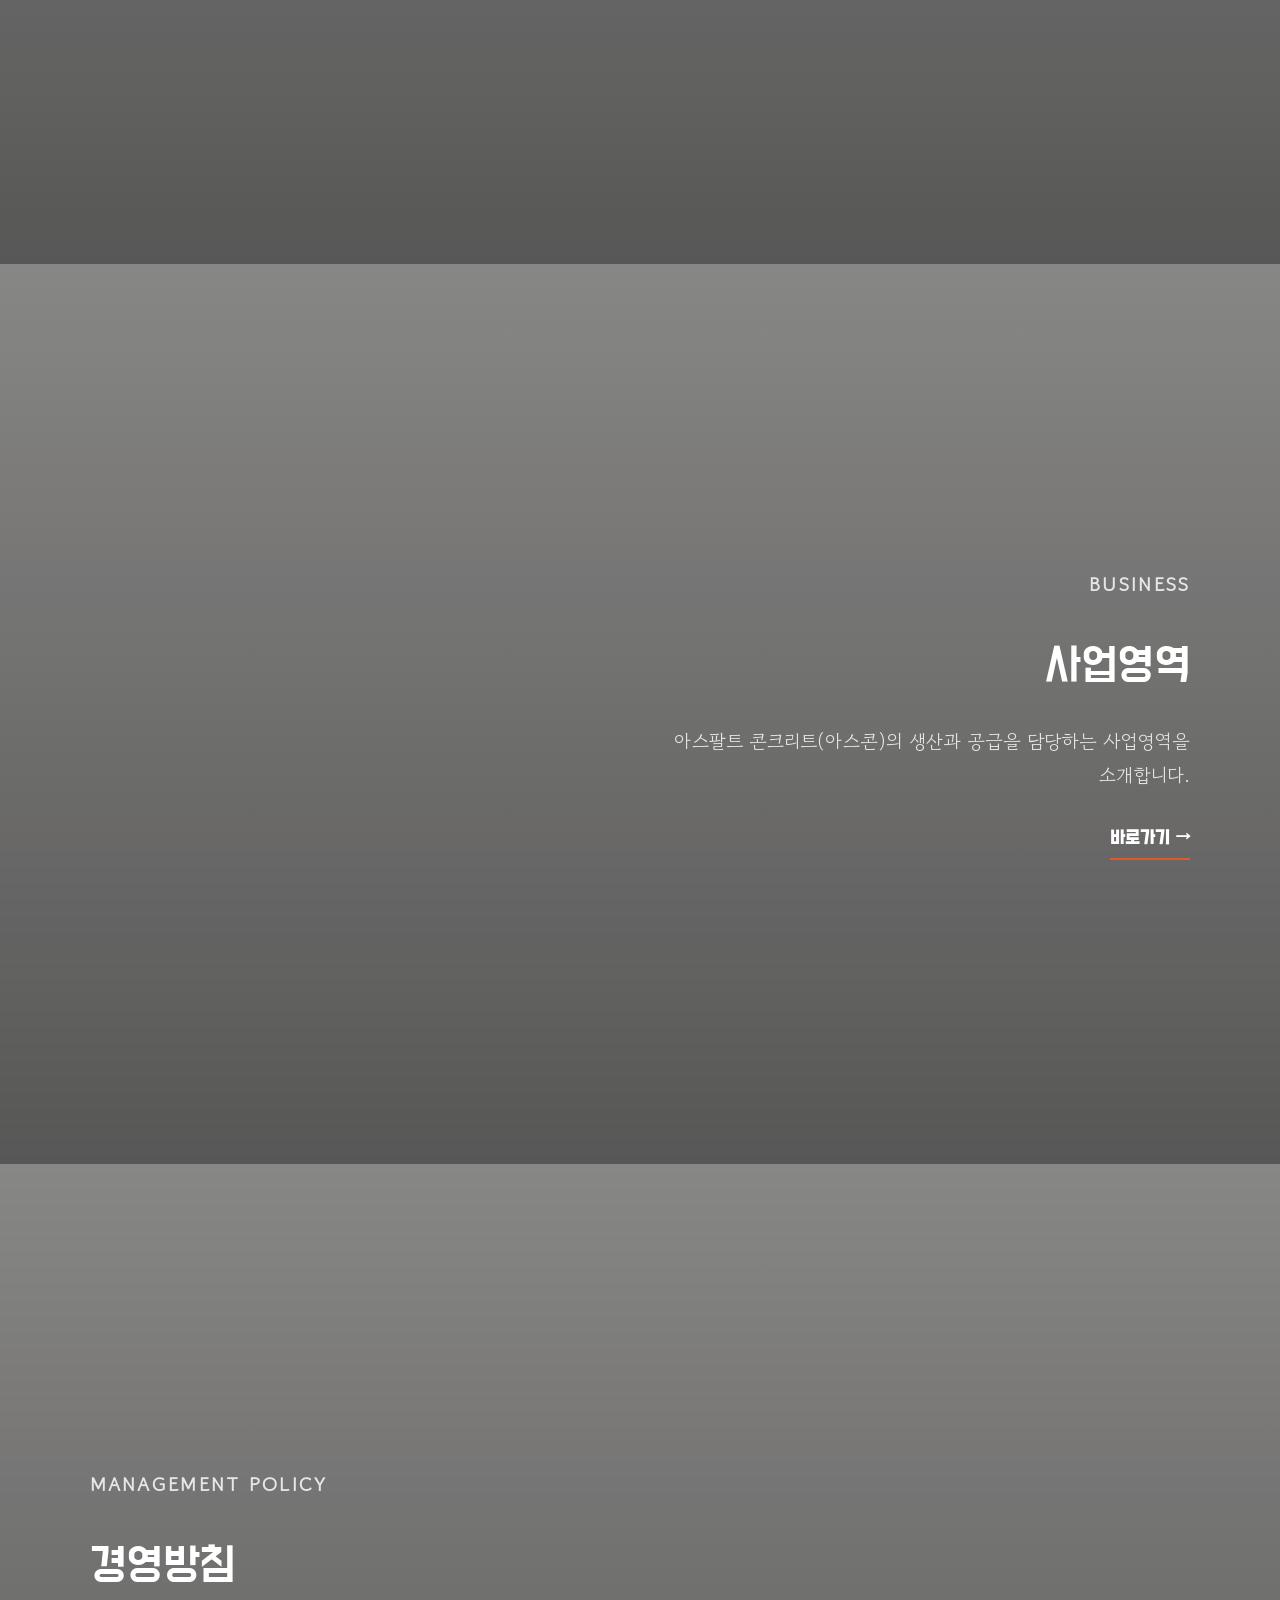
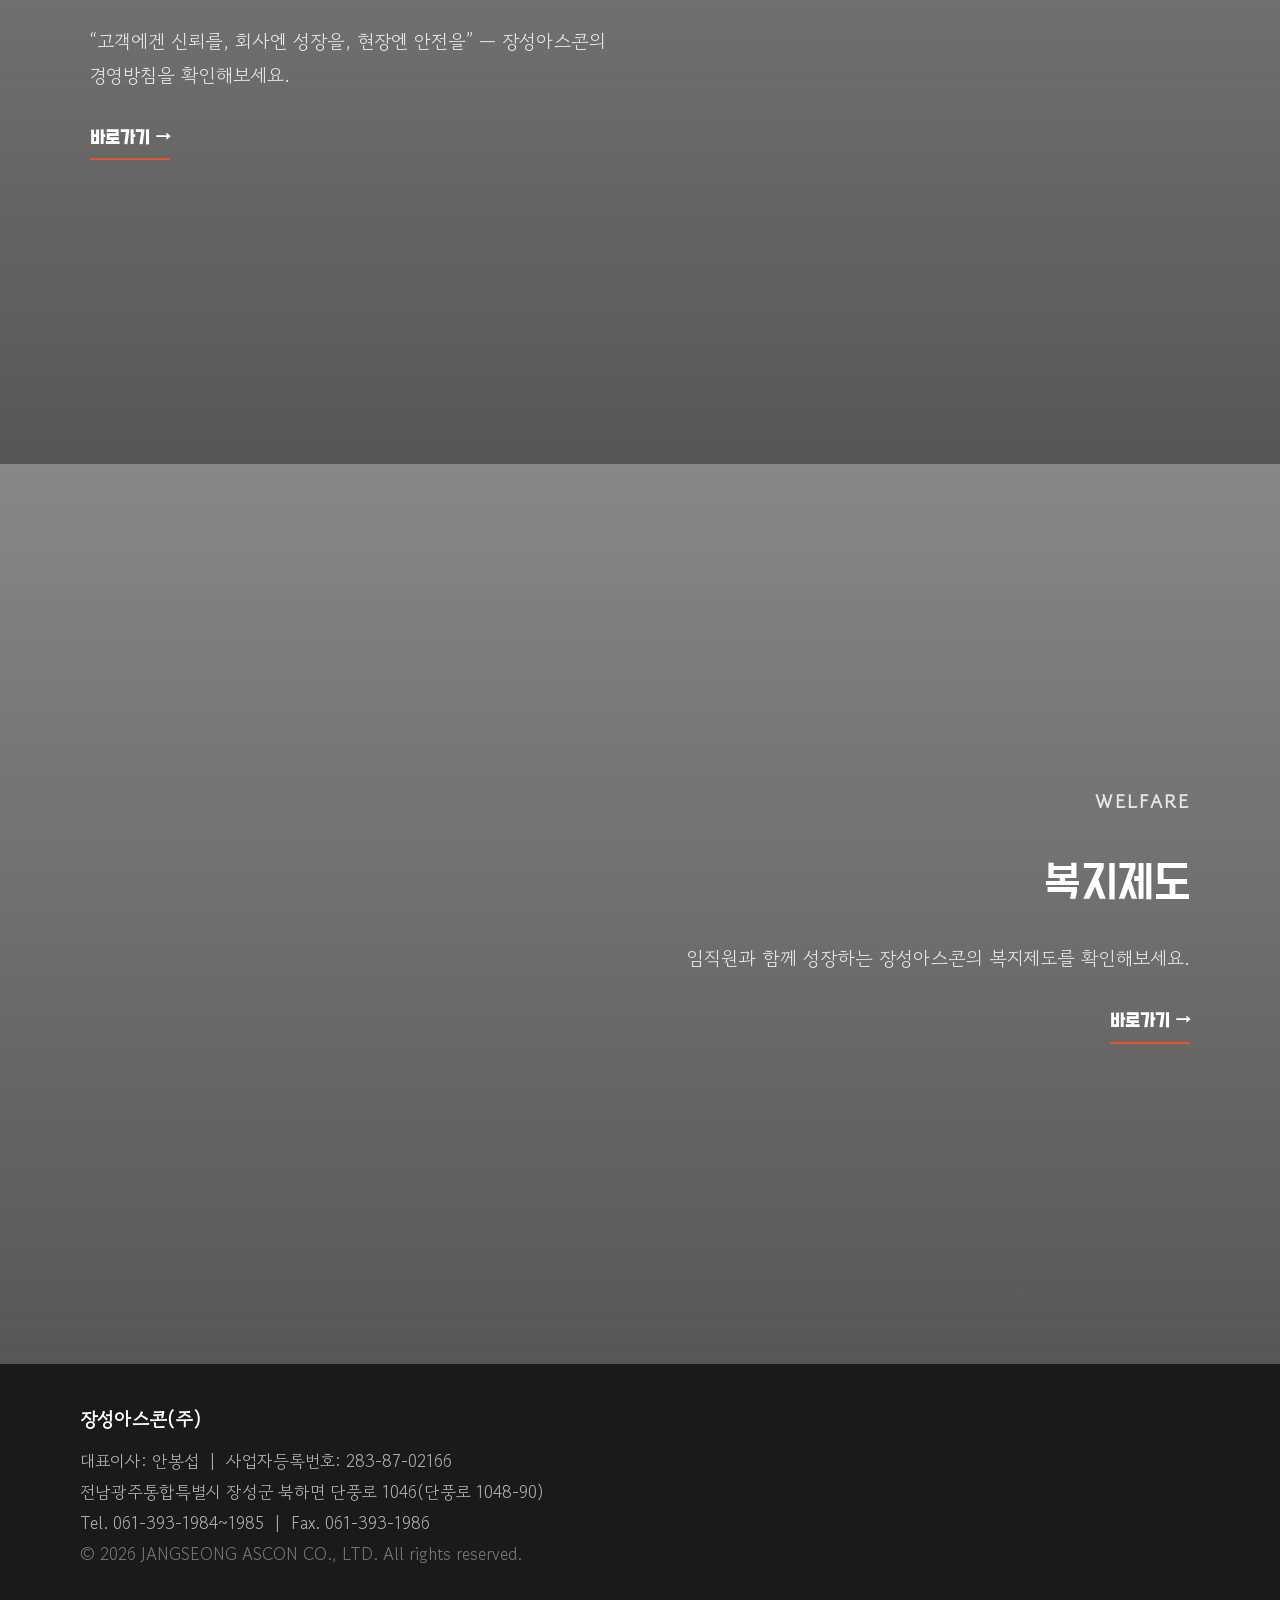
==== commit e50109d9: "AI 생성 이미지 표시 제거 Co-Authored-By: Claude Sonnet 5.5 <noreply@anthropic.com>" ====
--- a/index.html
+++ b/index.html
@@ -9,7 +9,7 @@
 <link rel="preconnect" href="https://fonts.gstatic.com" crossorigin>
 <link href="https://fonts.googleapis.com/css2?family=Do+Hyeon&family=Gowun+Dodum&display=swap" rel="stylesheet">
 <link rel="stylesheet" href="https://cdn.jsdelivr.net/gh/orioncactus/pretendard@v1.3.9/dist/web/variable/pretendardvariable-dynamic-subset.min.css">
-<link rel="stylesheet" href="css/style.css?v=2">
+<link rel="stylesheet" href="css/style.css?v=7">
 </head>
 <body>
 
@@ -43,7 +43,6 @@
       <p class="hero-sub">아스팔트 콘크리트(아스콘) 생산 전문기업입니다.</p>
       <a href="#preview-about" class="btn-primary">DISCOVER MORE +</a>
     </div>
-    <span class="ai-tag">AI 생성 이미지</span>
   </section>
 
   <section class="preview-section" id="preview-about">
@@ -70,7 +69,6 @@
       <p>아스팔트 콘크리트(아스콘)의 생산과 공급을 담당하는 사업영역을 소개합니다.</p>
       <a href="business.html" class="preview-link">바로가기 →</a>
     </div>
-    <span class="ai-tag">AI 생성 이미지</span>
   </section>
 
   <section class="preview-section">
@@ -97,7 +95,6 @@
       <p>임직원과 함께 성장하는 장성아스콘의 복지제도를 확인해보세요.</p>
       <a href="welfare.html" class="preview-link">바로가기 →</a>
     </div>
-    <span class="ai-tag">AI 생성 이미지</span>
   </section>
 
 </main>
--- a/css/style.css
+++ b/css/style.css
@@ -292,6 +292,7 @@
 h3.pavement-title:first-of-type { margin-top: 8px; }
 .pavement-title-lg { margin-top: 96px; }
 .pavement-figure {
+  position: relative;
   border-radius: 16px;
   overflow: hidden;
   border: 1px solid var(--border);
@@ -299,7 +300,7 @@
 }
 .pavement-figure img { width: 100%; height: auto; display: block; }
 
-/* 사진 대신 직접 그린 단면 다이어그램 (저작권 걱정 없는 자체 제작) */
+/* 아스팔트 포장 단면: 층별 실사 이미지(예시용) 위에 층 이름만 표기 */
 .pavement-block { display: flex; gap: 32px; align-items: stretch; }
 .pavement-visual {
   flex: 1 1 45%;
@@ -311,55 +312,25 @@
 }
 .pavement-layer {
   position: relative;
+  flex: 1;
   display: flex;
   align-items: center;
   justify-content: center;
-  color: #fff;
-  font-size: 15px;
-  font-weight: 700;
+  background-size: cover;
+  background-position: center;
+  background-repeat: no-repeat;
+  color: #fff;
+  font-size: 20px;
+  font-weight: 800;
   letter-spacing: .04em;
-  text-shadow: 0 1px 3px rgba(0,0,0,.45);
-}
-/* 실측 두께 비율로 flex-grow 지정: 표층5 : 중층6 : 기층15 : 보조기층40 (동상방지층·노상은 미지정이라 자연스러운 비례로) */
-.layer-surface { flex: 5; background: repeating-linear-gradient(135deg, #2b2b2b 0 8px, #1f1f1f 8px 16px); font-size: 12px; }
-.layer-binder {
-  flex: 6;
-  background: #3a332c;
-  background-image: radial-gradient(rgba(255,255,255,.08) 2px, transparent 3px);
-  background-size: 18px 18px;
-  font-size: 12px;
-}
-.layer-base {
-  flex: 15;
-  background: #8b8a82;
-  background-image:
-    radial-gradient(rgba(255,255,255,.35) 3px, transparent 4px),
-    radial-gradient(rgba(26,26,26,.25) 3px, transparent 4px);
-  background-size: 26px 26px, 34px 34px;
-  background-position: 0 0, 14px 18px;
-  color: #2b2b2b;
-  text-shadow: 0 1px 2px rgba(255,255,255,.5);
-}
-.layer-subbase {
-  flex: 40;
-  background: #c7b48e;
-  background-image:
-    radial-gradient(rgba(255,255,255,.4) 4px, transparent 5px),
-    radial-gradient(rgba(90,70,40,.25) 3px, transparent 4px);
-  background-size: 30px 30px, 22px 22px;
-  background-position: 6px 6px, 16px 20px;
-  color: #3a2f1f;
-  text-shadow: 0 1px 2px rgba(255,255,255,.5);
-}
-.layer-frost {
-  flex: 15;
-  background: #d9c9a0;
-  background-image: radial-gradient(rgba(120,95,55,.2) 3px, transparent 4px);
-  background-size: 20px 20px;
-  color: #3a2f1f;
-  text-shadow: 0 1px 2px rgba(255,255,255,.5);
-}
-.layer-subgrade { flex: 20; background: linear-gradient(180deg, #8a6b47 0%, #6e5236 100%); }
+  text-shadow: 0 1px 2px rgba(0,0,0,.9), 0 2px 10px rgba(0,0,0,.75), 0 0 22px rgba(0,0,0,.55);
+}
+.layer-surface  { background-image: url("../img/pavement/surface.jpg"); }
+.layer-binder   { background-image: url("../img/pavement/binder.jpg"); }
+.layer-base     { background-image: url("../img/pavement/base.jpg"); }
+.layer-subbase  { background-image: url("../img/pavement/subbase.jpg"); }
+.layer-frost    { background-image: url("../img/pavement/frost.jpg"); }
+.layer-subgrade { background-image: url("../img/pavement/subgrade.jpg"); }
 
 .pavement-table { flex: 1 1 55%; display: flex; flex-direction: column; gap: 10px; }
 .pavement-row {
@@ -383,6 +354,7 @@
 @media (max-width: 860px) {
   .pavement-block { flex-direction: column; }
   .pavement-visual { flex: none; height: 220px; flex-direction: row; }
+  .pavement-layer { font-size: 13px; letter-spacing: .08em; writing-mode: vertical-rl; }
 }
 
 /* 제품 사진 카드 (자재 시편/제품 사진 + 설명) */
@@ -503,6 +475,7 @@
 .material-circle-label { font-size: 13px; color: var(--ink-soft); text-align: center; line-height: 1.4; }
 
 .material-photo {
+  position: relative;
   flex: 1 1 55%;
   border-radius: 16px;
   overflow: hidden;
@@ -641,6 +614,5 @@
   body { font-size: 18px; }
 }
 
-/* AI 생성 이미지 표시 */
-.ai-tag { position: absolute; right: 24px; bottom: 22px; z-index: 2; padding: 5px 13px 5px 11px; border-left: 3px solid var(--accent); background: rgba(26,26,26,.72); color: #fff; font-family: "Do Hyeon", "Gowun Dodum", "Pretendard Variable", Pretendard, sans-serif; font-size: 15px; line-height: 1.4; letter-spacing: .02em; }
-@media (max-width: 640px) { .ai-tag { right: 14px; bottom: 14px; font-size: 13px; } }
+
+
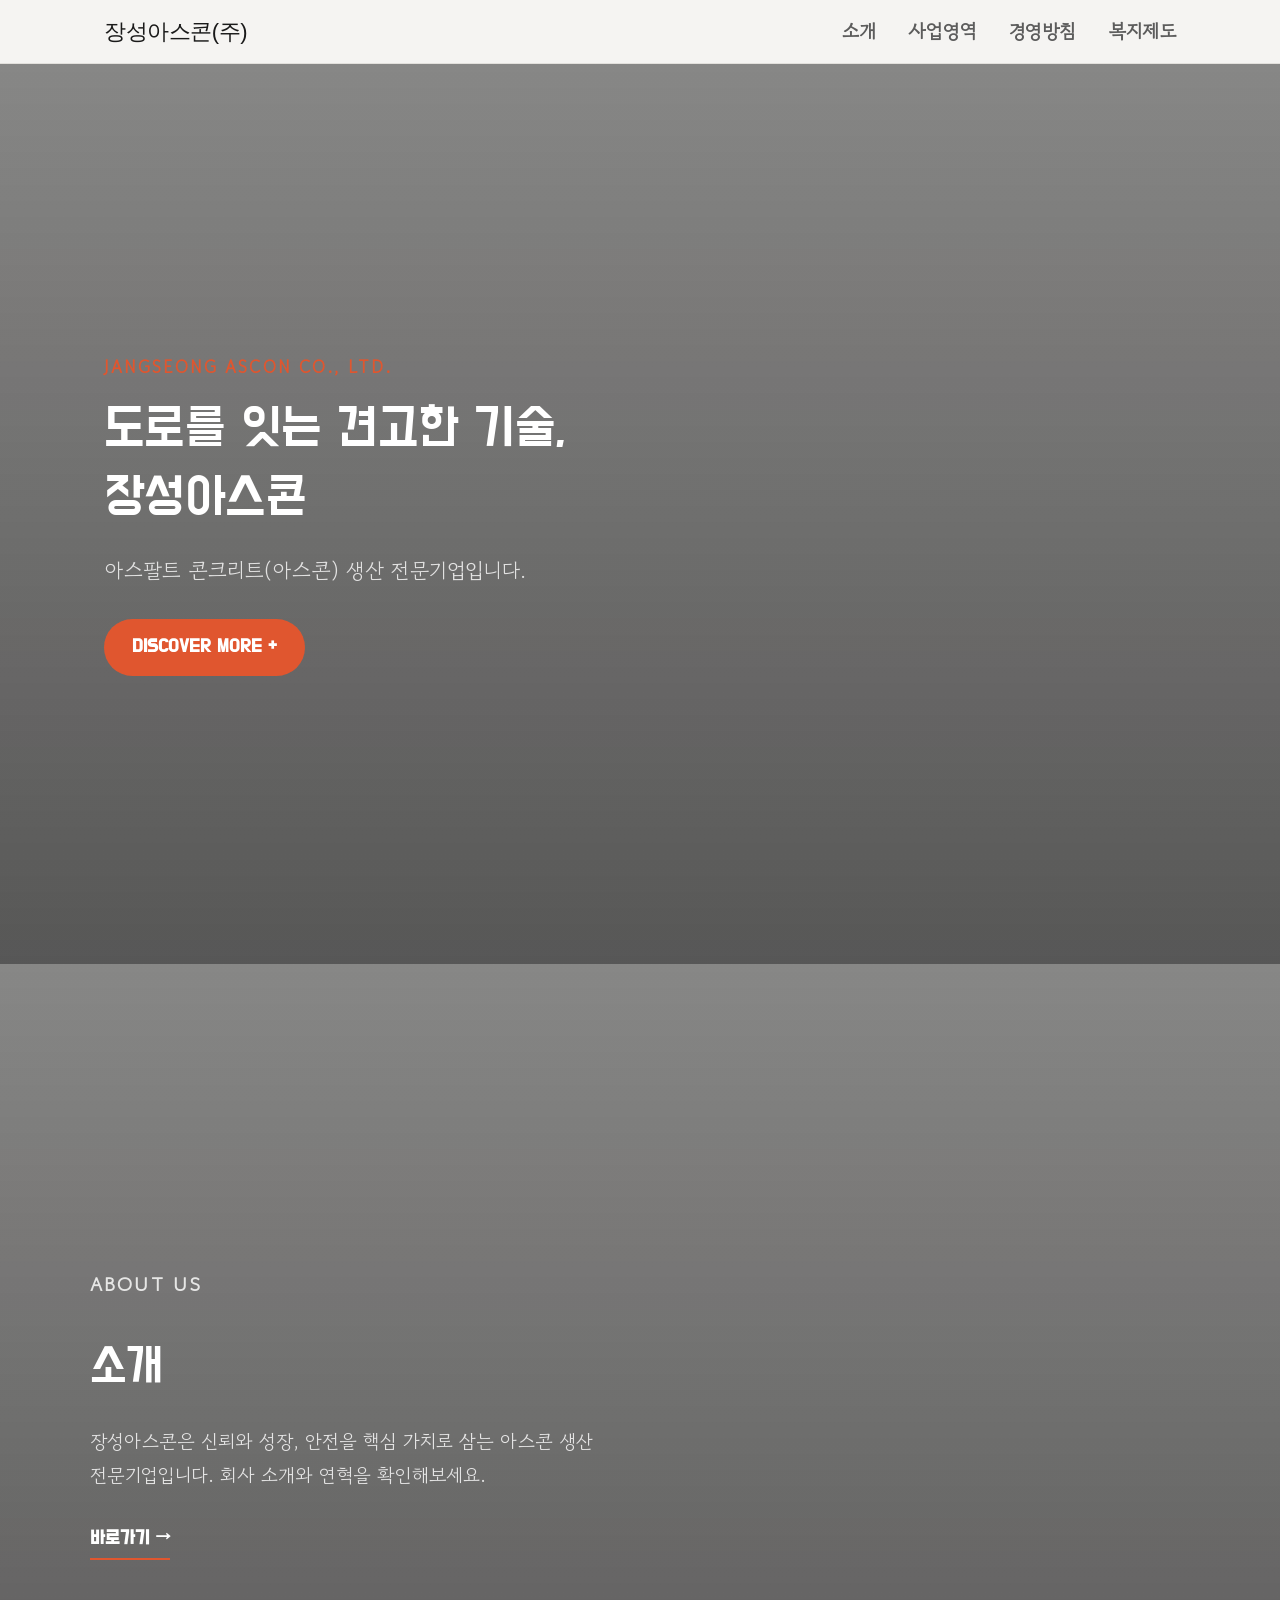
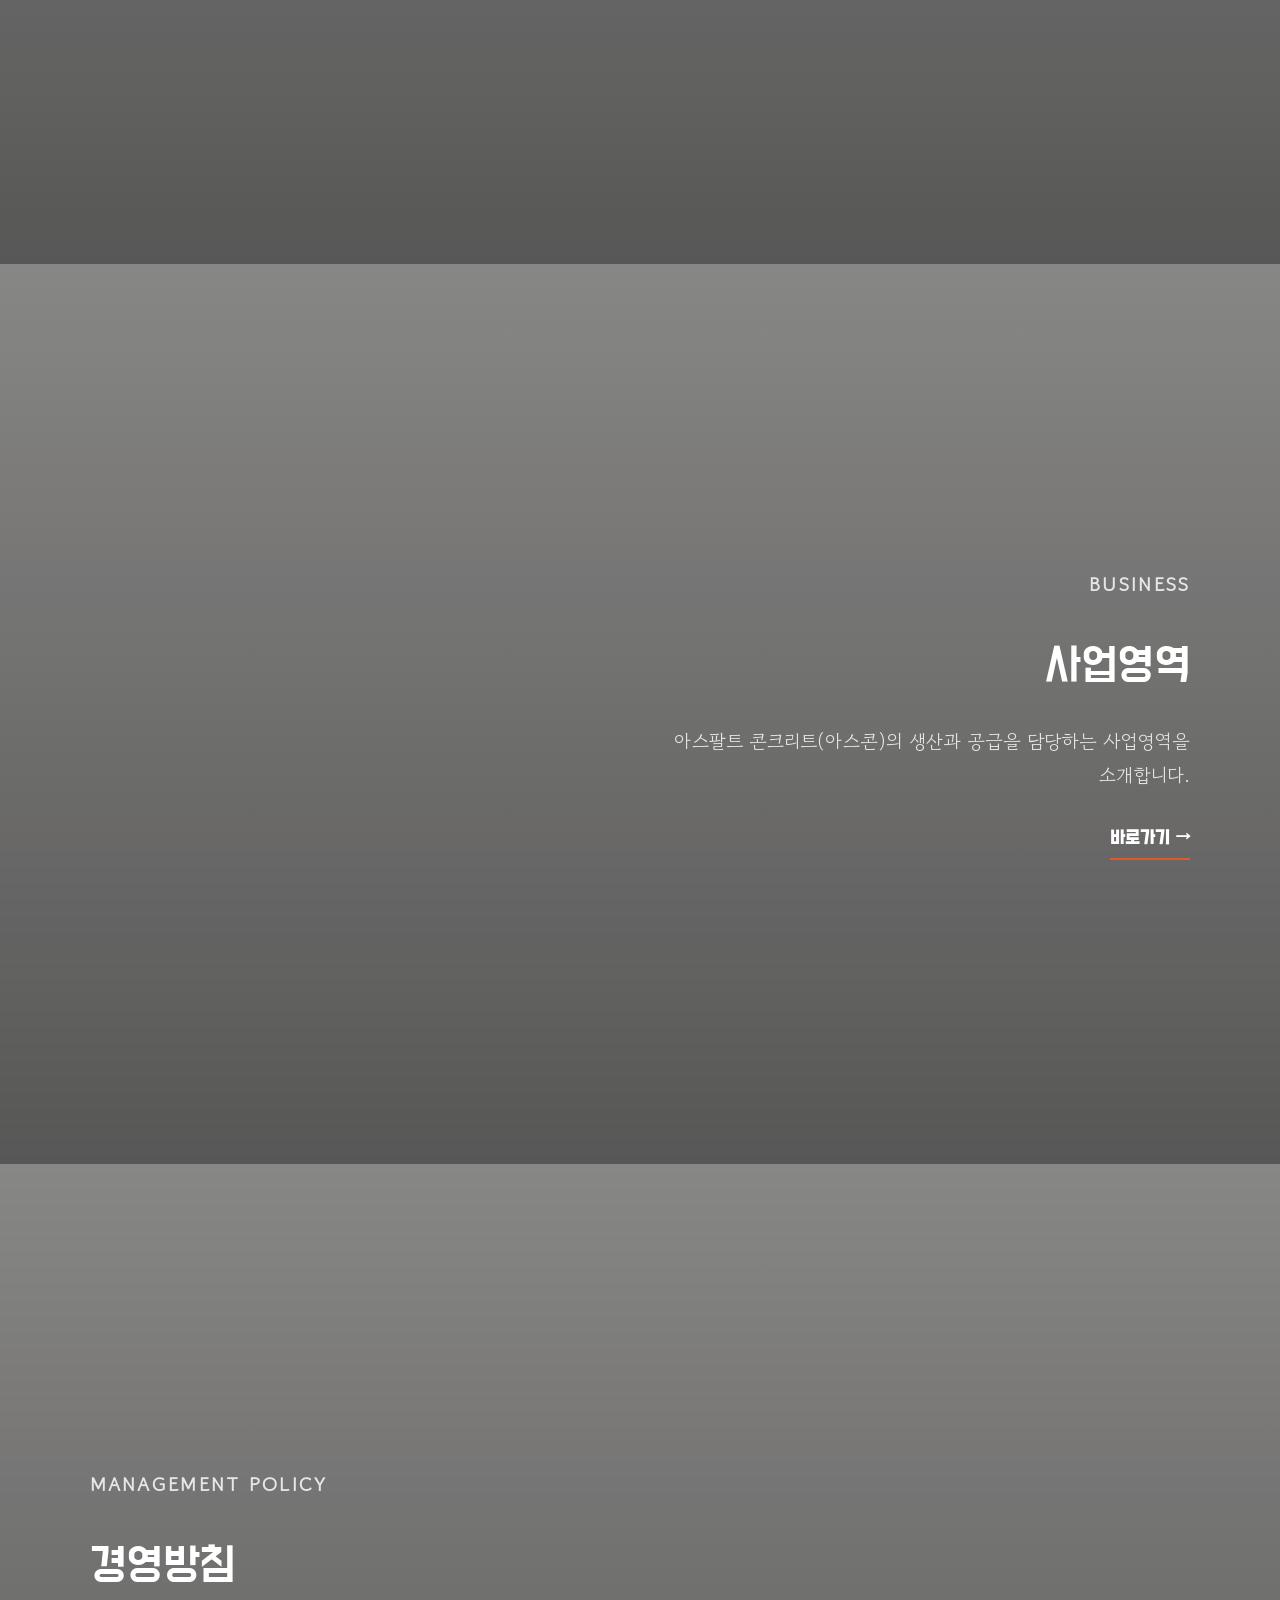
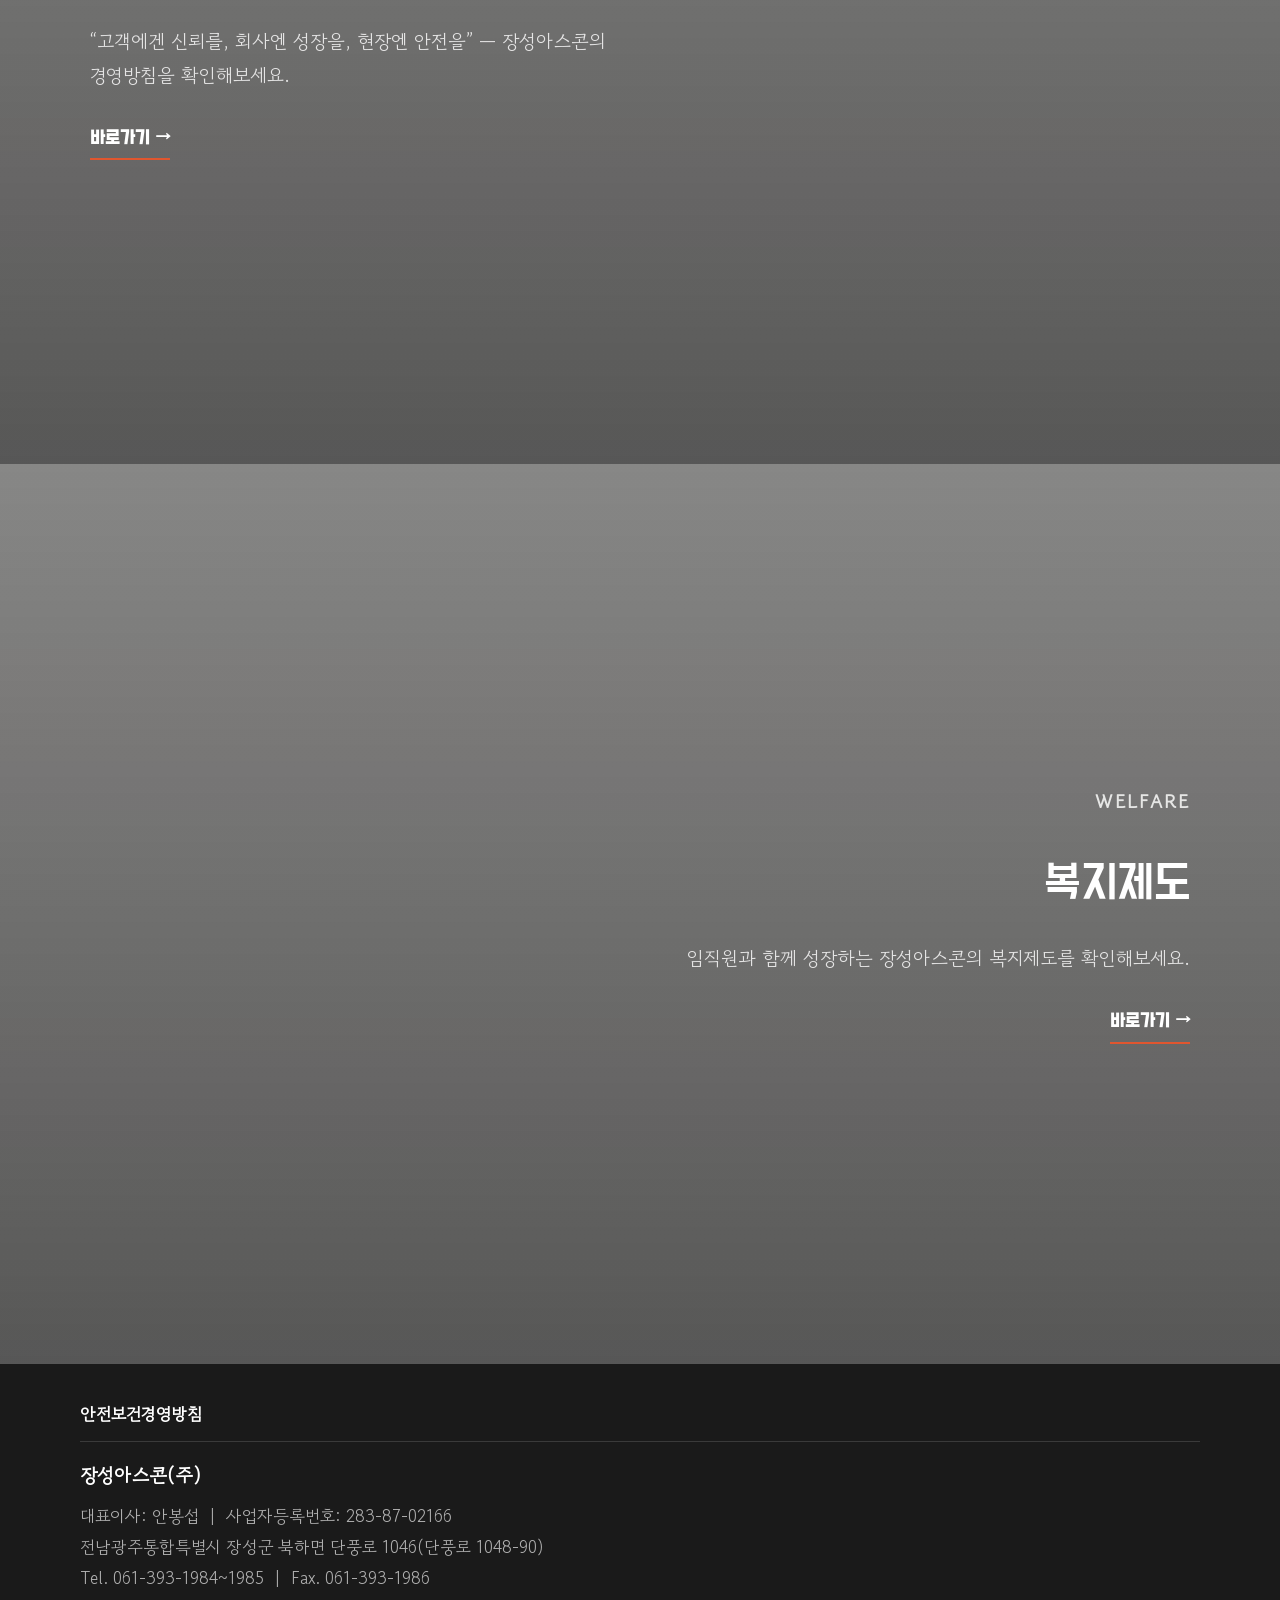
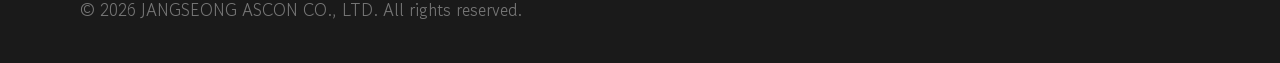
==== commit 55dd8e8f: "안전보건경영방침 페이지 추가(8개 방침·원본 이미지·PDF 내려받기), 푸터와 경영방침 페이지에 링크 Co-Authored-By: Claude Sonnet 5.5 <noreply@" ====
--- a/index.html
+++ b/index.html
@@ -9,7 +9,7 @@
 <link rel="preconnect" href="https://fonts.gstatic.com" crossorigin>
 <link href="https://fonts.googleapis.com/css2?family=Do+Hyeon&family=Gowun+Dodum&display=swap" rel="stylesheet">
 <link rel="stylesheet" href="https://cdn.jsdelivr.net/gh/orioncactus/pretendard@v1.3.9/dist/web/variable/pretendardvariable-dynamic-subset.min.css">
-<link rel="stylesheet" href="css/style.css?v=7">
+<link rel="stylesheet" href="css/style.css?v=8">
 </head>
 <body>
 
@@ -101,6 +101,7 @@
 
 <footer class="site-footer">
   <div class="footer-inner">
+    <div class="footer-links"><a href="safety.html">안전보건경영방침</a></div>
     <div class="footer-logo">장성아스콘(주)</div>
     <p>대표이사: 안봉섭 &nbsp;|&nbsp; 사업자등록번호: 283-87-02166</p>
     <p>전남광주통합특별시 장성군 북하면 단풍로 1046(단풍로 1048-90)</p>
--- a/css/style.css
+++ b/css/style.css
@@ -616,3 +616,29 @@
 
 
 
+
+/* ---------- 안전보건경영방침 ---------- */
+.safety-lead { font-size: 22px; line-height: 1.9; color: var(--ink); padding: 28px 32px; background: var(--card-bg); border: 1px solid var(--border); border-left: 6px solid var(--accent); border-radius: 0 6px 6px 0; }
+.safety-lead p + p { margin-top: 12px; }
+.safety-list { list-style: none; margin: 28px 0 0; padding: 0; display: grid; grid-template-columns: repeat(2, 1fr); gap: 16px; }
+.safety-list li { display: flex; gap: 18px; align-items: flex-start; padding: 24px 26px; background: var(--card-bg); border: 1px solid var(--border); border-top: 3px solid var(--accent); border-radius: 4px; }
+.safety-num { flex: 0 0 auto; min-width: 40px; font-family: "Do Hyeon", "Gowun Dodum", sans-serif; font-size: 30px; line-height: 1.3; color: var(--accent); }
+.safety-list p { margin: 0; font-size: 20px; line-height: 1.8; color: var(--ink); }
+.safety-sign { margin-top: 48px; text-align: center; }
+.safety-sign .safety-date { font-size: 21px; color: var(--ink-soft); }
+.safety-sign .safety-ceo { margin-top: 8px; font-size: 24px; color: var(--ink); }
+.safety-sign .safety-ceo strong { margin-left: 8px; font-family: "Do Hyeon", "Gowun Dodum", sans-serif; font-size: 30px; font-weight: 400; }
+.safety-orig-title { margin: 76px 0 8px; text-align: center; font-size: 30px; }
+.safety-orig-desc { text-align: center; color: var(--ink-soft); font-size: 19px; margin-bottom: 28px; }
+.safety-doc { display: block; width: 380px; max-width: 100%; margin: 0 auto; text-align: center; font-size: 19px; color: var(--ink); }
+.safety-doc img { width: 100%; height: auto; background: #fff; border: 1px solid var(--border); box-shadow: 0 14px 34px rgba(30,30,20,.16); transition: transform .2s ease, box-shadow .2s ease; }
+.safety-doc:hover img { transform: translateY(-4px); box-shadow: 0 20px 44px rgba(30,30,20,.22); }
+.safety-doc span { display: block; margin-top: 14px; }
+.safety-download-wrap { text-align: center; margin-top: 30px; }
+.safety-download { display: inline-flex; align-items: center; gap: 10px; background: var(--accent); color: #fff; font-family: "Do Hyeon", "Gowun Dodum", sans-serif; font-size: 20px; padding: 13px 30px; border-radius: 4px; transition: background .2s ease, transform .2s ease; }
+.safety-download::before { content: '↓'; font-size: 20px; }
+.safety-download:hover { background: var(--accent-dark); transform: translateY(-2px); }
+.footer-links { display: flex; flex-wrap: wrap; margin-bottom: 18px; padding-bottom: 16px; border-bottom: 1px solid rgba(255,255,255,.14); }
+.footer-links a { color: #fff; font-size: 17px; font-weight: 600; line-height: 1.2; }
+.footer-links a:hover { color: var(--accent); }
+@media (max-width: 760px) { .safety-list { grid-template-columns: 1fr; } .safety-lead { padding: 20px; font-size: 18px; } .safety-list li { padding: 18px; gap: 14px; } .safety-list p { font-size: 18px; } }
